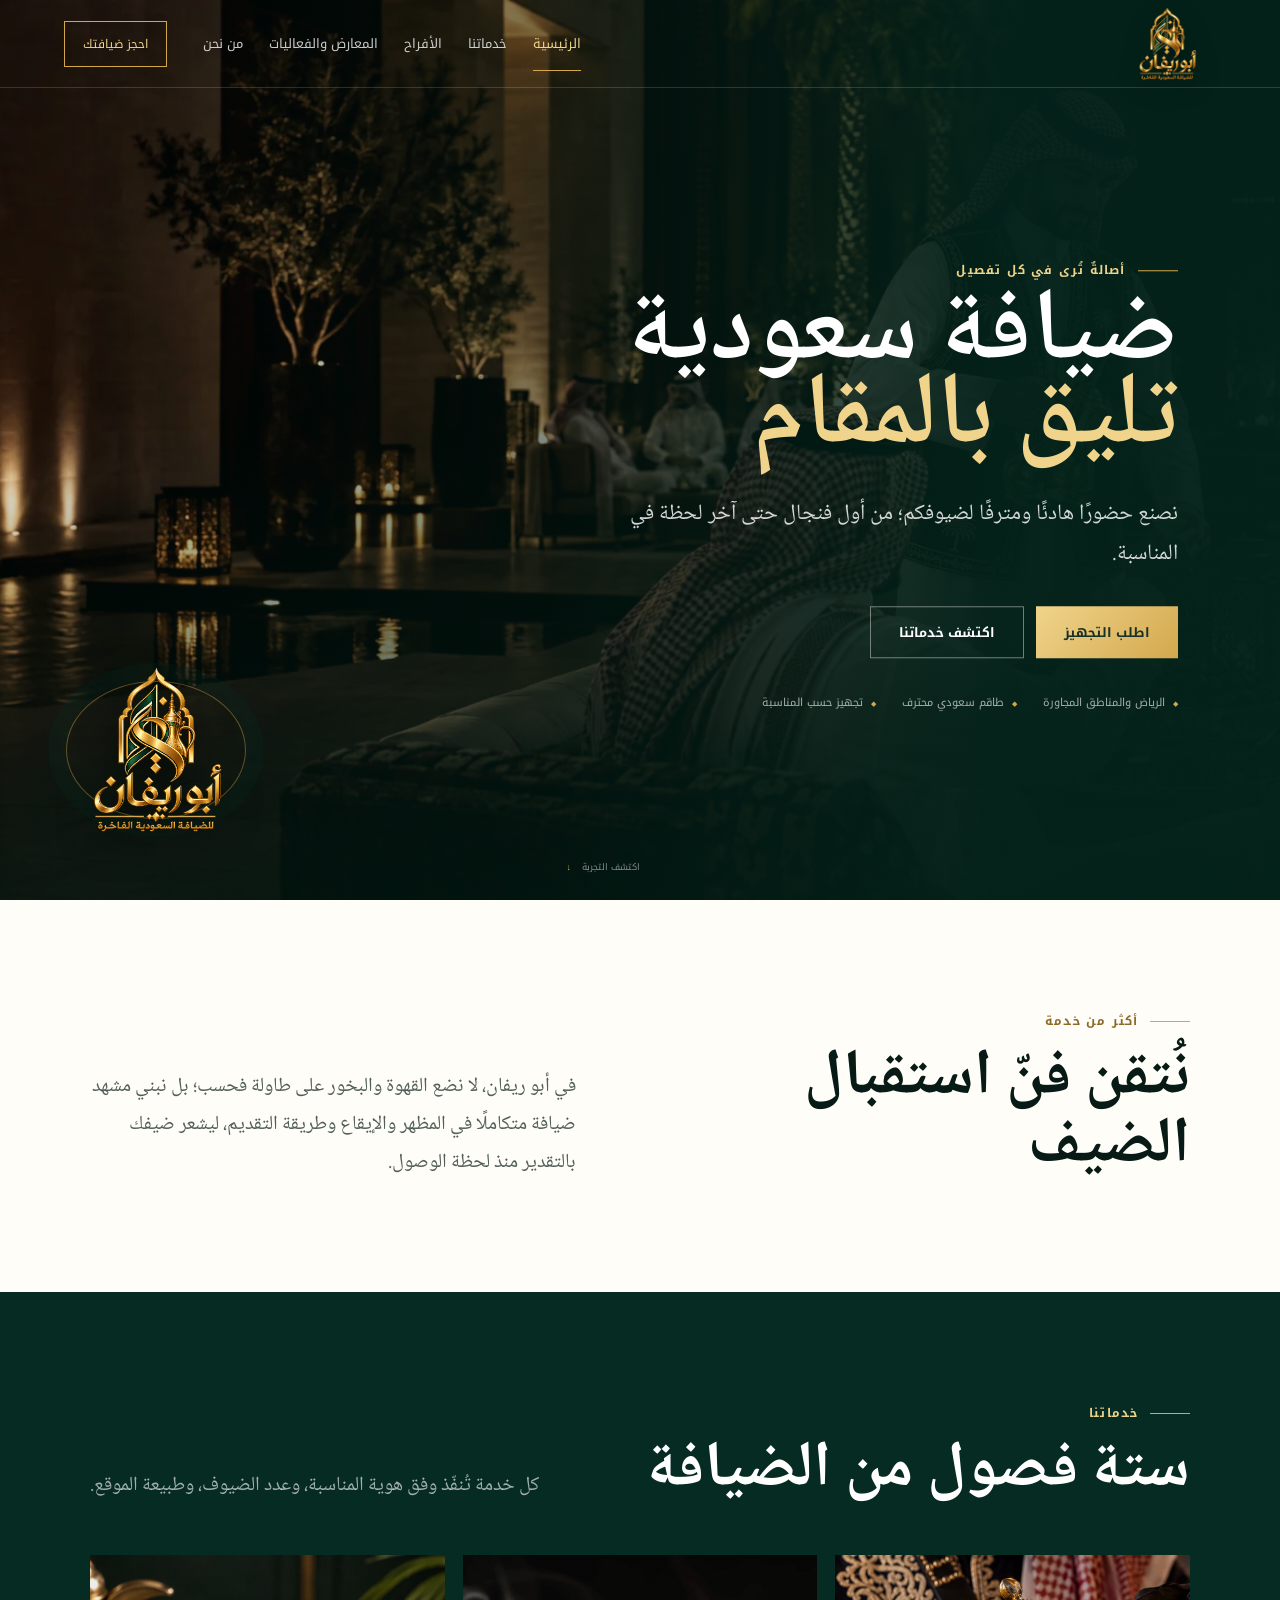
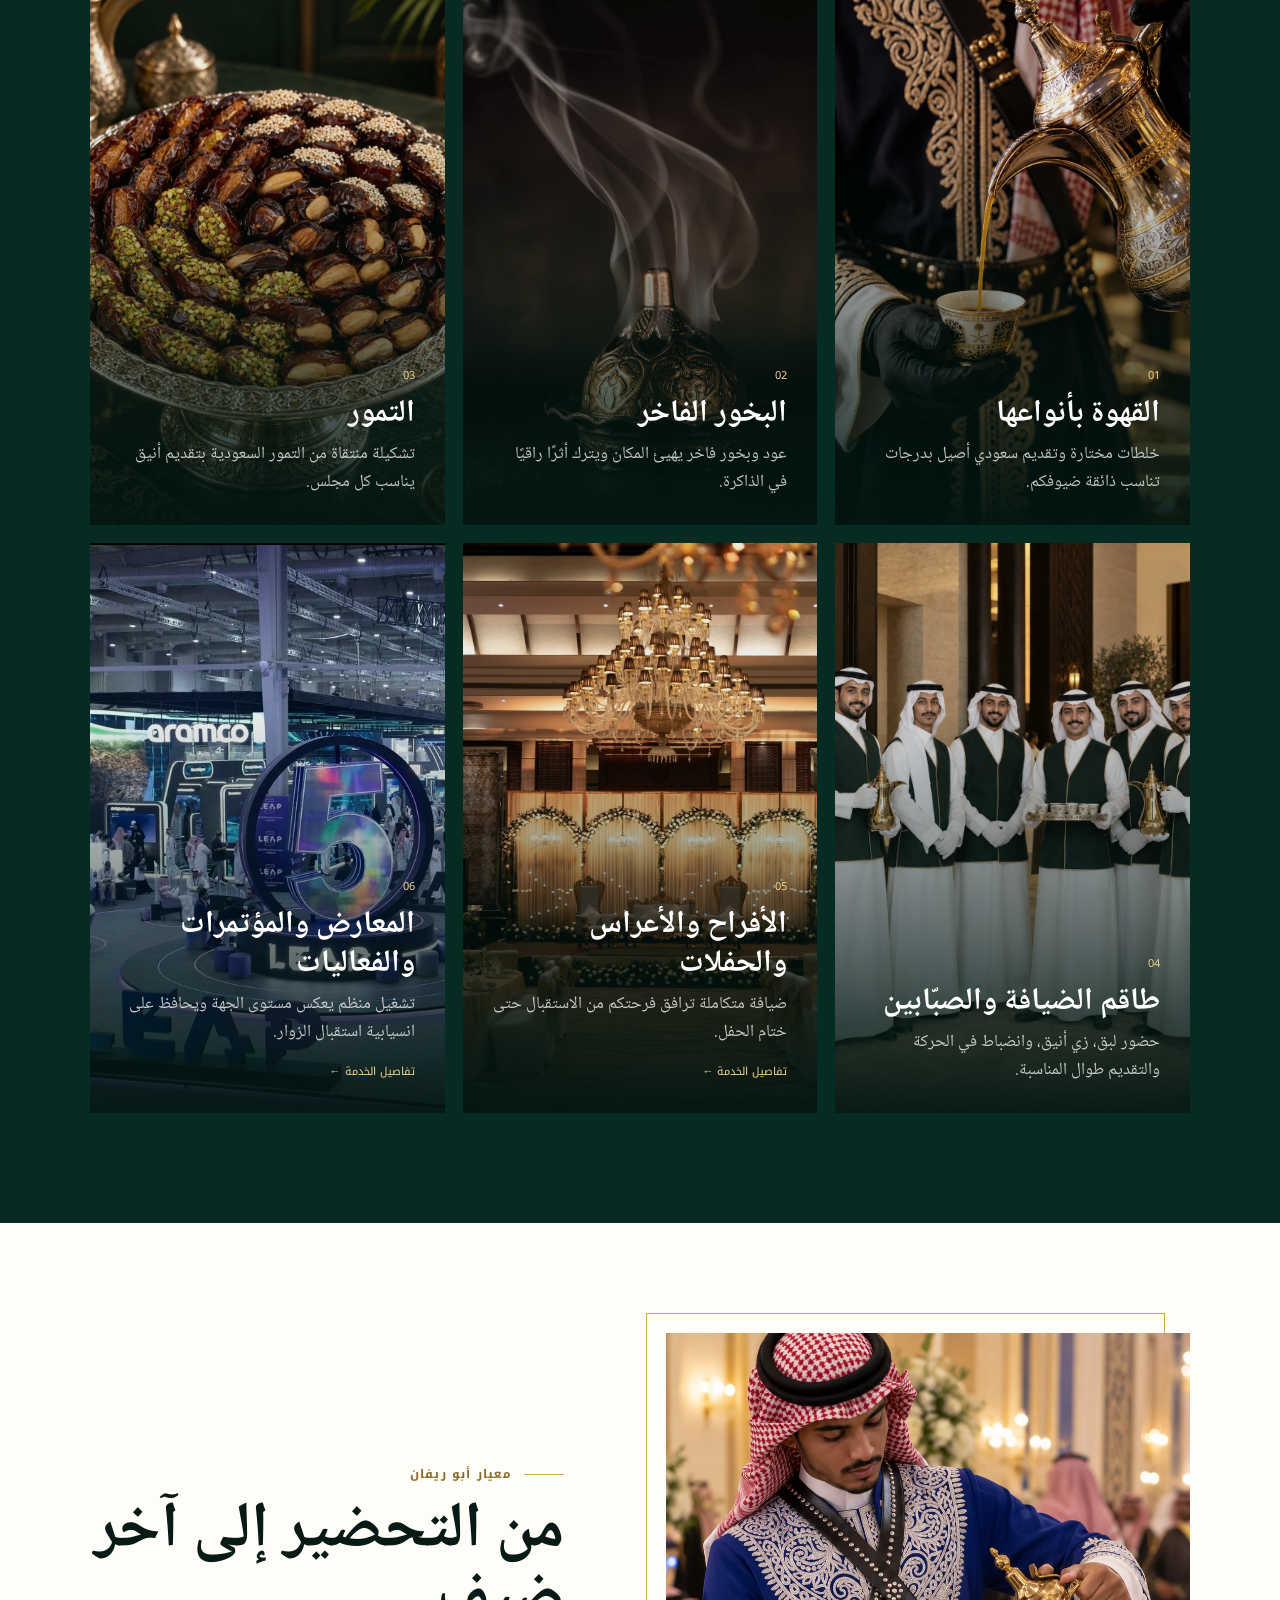
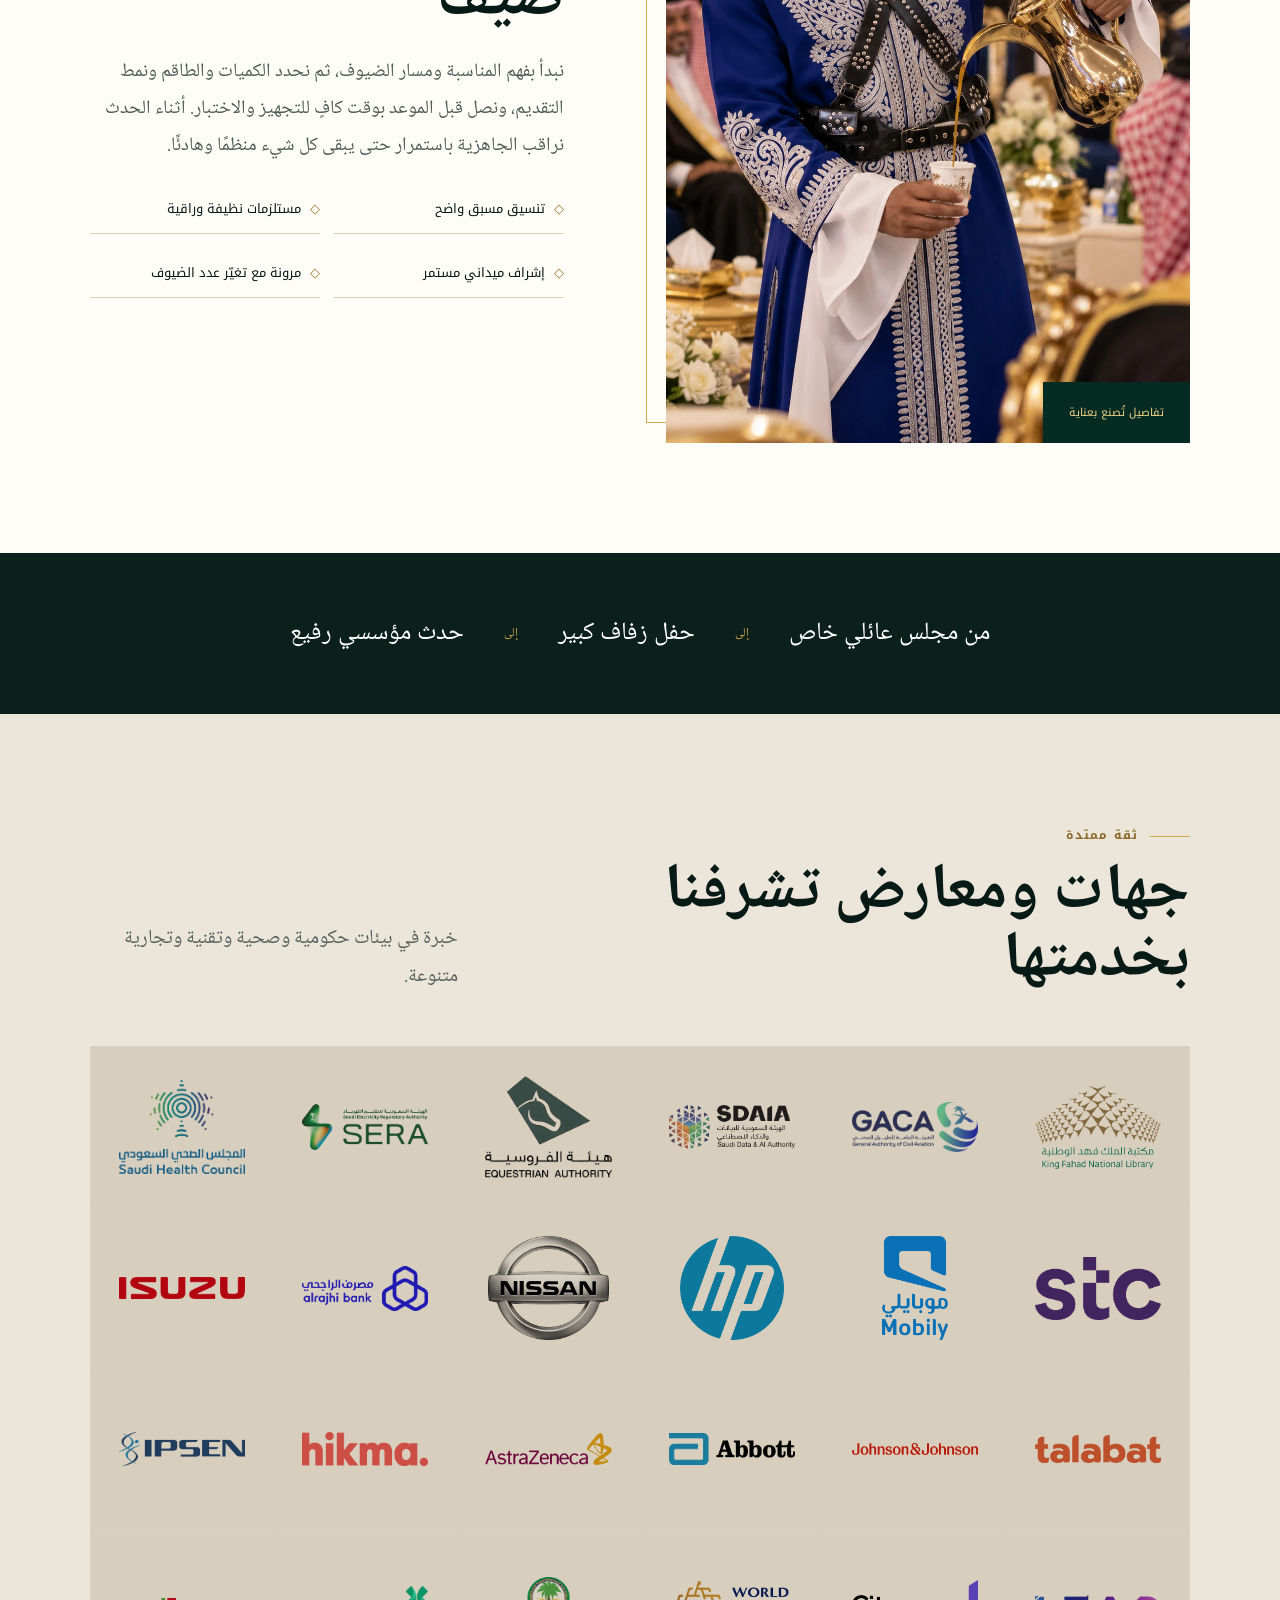
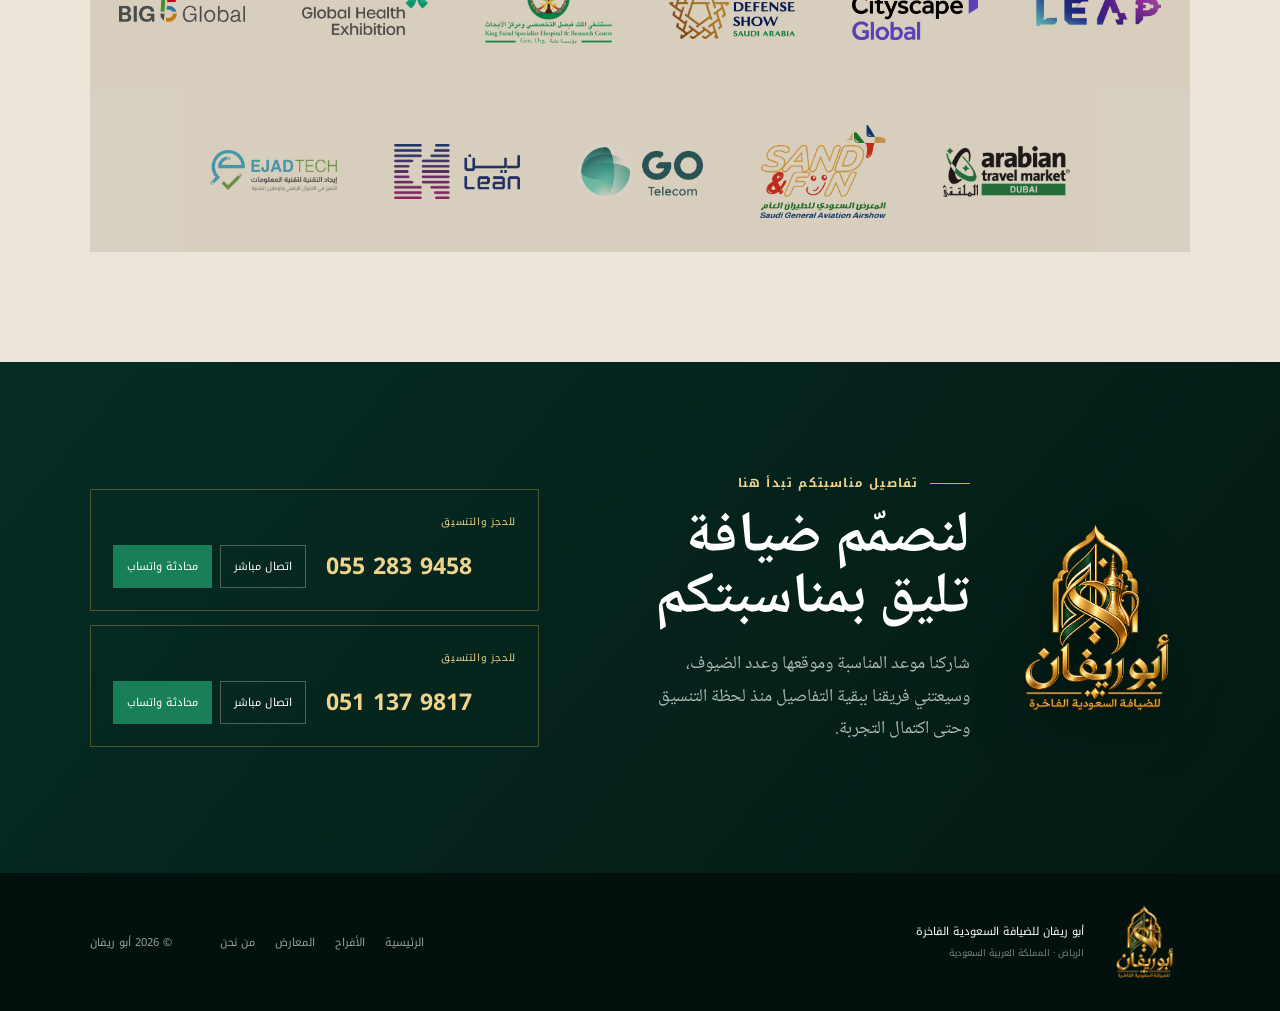
==== index.html @ e4dfa5b5 "Update index.html" ====
<!doctype html>
<html lang="ar" dir="rtl">
<head>
  <meta charset="utf-8"><meta name="viewport" content="width=device-width,initial-scale=1"><meta name="theme-color" content="#062b22">
  <meta name="description" content="أبو ريفان للضيافة يوفر قهوجي وقهوجية وصبابين قهوة في الرياض للأفراح والأعراس والمناسبات والمعارض والمؤتمرات والفعاليات، مع القهوة السعودية والتمور والبخور.">
  <title>قهوجي وقهوجية وصبابين قهوة بالرياض | ضيافة أفراح ومعارض وفعاليات | أبو ريفان</title>
  <link rel="preconnect" href="https://fonts.googleapis.com"><link rel="preconnect" href="https://fonts.gstatic.com" crossorigin>
  <link href="https://fonts.googleapis.com/css2?family=Noto+Kufi+Arabic:wght@400;500;600;700;800&family=Noto+Naskh+Arabic:wght@500;600;700&display=swap" rel="stylesheet"><link rel="stylesheet" href="style.css">
</head>
<body>
  <header class="site-header">
    <a class="brand" href="index.html" aria-label="أبو ريفان - الرئيسية"><img src="assets/abu-rivan-logo-transparent.png" alt="شعار أبو ريفان"><span>أبو ريفان<small>للضيافة السعودية الفاخرة</small></span></a>
    <nav aria-label="التنقل الرئيسي"><a class="active" href="index.html">الرئيسية</a><a href="#services">خدماتنا</a><a href="weddings.html">الأفراح</a><a href="events.html">المعارض والفعاليات</a><a href="about.html">من نحن</a></nav>
    <a class="header-cta" href="#contact">احجز ضيافتك</a><button class="menu-btn" aria-label="فتح القائمة" onclick="document.body.classList.toggle('menu-open')">☰</button>
  </header>
  <main>
    <section class="hero" aria-label="ضيافة سعودية تليق بالمقام">
      <img class="hero-photo" src="assets/photos/hero-hospitality.webp" alt="ضيافة سعودية فاخرة بالقهوة والتمور"><div class="hero-shade"></div>
      <div class="hero-content"><p class="eyebrow">أصالةٌ تُرى في كل تفصيل</p><h1>ضيافة سعودية<br><em>تليق بالمقام</em></h1><p class="hero-copy">نصنع حضورًا هادئًا ومترفًا لضيوفكم؛ من أول فنجال حتى آخر لحظة في المناسبة.</p><div class="hero-actions"><a class="btn btn-gold" href="#contact">اطلب التجهيز</a><a class="btn btn-ghost" href="#services">اكتشف خدماتنا</a></div><div class="hero-notes"><span>الرياض والمناطق المجاورة</span><span>طاقم سعودي محترف</span><span>تجهيز حسب المناسبة</span></div></div>
      <div class="hero-seal"><img src="assets/abu-rivan-logo-transparent.png" alt="شعار أبو ريفان"></div><a class="scroll-hint" href="#services" aria-label="انتقل إلى الخدمات">اكتشف التجربة <b>↓</b></a>
    </section>
    <section class="intro section-pad"><div><p class="eyebrow dark">أكثر من خدمة</p><h2>نُتقن فنّ استقبال الضيف</h2></div><p>في أبو ريفان، لا نضع القهوة والبخور على طاولة فحسب؛ بل نبني مشهد ضيافة متكاملًا في المظهر والإيقاع وطريقة التقديم، ليشعر ضيفك بالتقدير منذ لحظة الوصول.</p></section>
    <section id="services" class="services section-pad">
      <div class="section-head"><div><p class="eyebrow">خدماتنا</p><h2>ستة فصول من الضيافة</h2></div><p>كل خدمة تُنفّذ وفق هوية المناسبة، وعدد الضيوف، وطبيعة الموقع.</p></div>
      <div class="service-grid">
        <article class="service-card"><img src="assets/photos/service-coffee-numbered-1.webp" alt="صب القهوة العربية في فنجال فاخر"><div class="service-overlay"><span>01</span><h3>القهوة بأنواعها</h3><p>خلطات مختارة وتقديم سعودي أصيل بدرجات تناسب ذائقة ضيوفكم.</p></div></article>
        <article class="service-card"><img src="assets/photos/incense.webp" alt="مبخرة عربية مع دخان البخور"><div class="service-overlay"><span>02</span><h3>البخور الفاخر</h3><p>عود وبخور فاخر يهيئ المكان ويترك أثرًا راقيًا في الذاكرة.</p></div></article>
        <article class="service-card"><img src="assets/photos/dates-luxury-generated.webp" alt="تشكيلة تمور فاخرة في صينية ضيافة كبيرة"><div class="service-overlay"><span>03</span><h3>التمور</h3><p>تشكيلة منتقاة من التمور السعودية بتقديم أنيق يناسب كل مجلس.</p></div></article>
        <article class="service-card"><img src="assets/photos/hospitality-team.webp" alt="مجموعة من الصبّابين بزي سعودي ويونيفورم ضيافة فاخر"><div class="service-overlay"><span>04</span><h3>طاقم الضيافة والصبّابين</h3><p>حضور لبق، زي أنيق، وانضباط في الحركة والتقديم طوال المناسبة.</p></div></article>
        <article class="service-card"><img src="assets/photos/wedding.webp" alt="قاعة أفراح فاخرة"><div class="service-overlay"><span>05</span><h3>الأفراح والأعراس والحفلات</h3><p>ضيافة متكاملة ترافق فرحتكم من الاستقبال حتى ختام الحفل.</p><a href="weddings.html">تفاصيل الخدمة ←</a></div></article>
        <article class="service-card"><img src="assets/photos/service-events-numbered-4.webp" alt="معرض ومؤتمر احترافي واسع"><div class="service-overlay"><span>06</span><h3>المعارض والمؤتمرات والفعاليات</h3><p>تشغيل منظم يعكس مستوى الجهة ويحافظ على انسيابية استقبال الزوار.</p><a href="events.html">تفاصيل الخدمة ←</a></div></article>
      </div>
    </section>
    <section class="promise section-pad"><div class="promise-photo"><img src="assets/photos/promise-service.webp" alt="تقديم القهوة السعودية للضيوف بعناية"><span>تفاصيل تُصنع بعناية</span></div><div class="promise-copy"><p class="eyebrow dark">معيار أبو ريفان</p><h2>من التحضير إلى آخر ضيف</h2><p>نبدأ بفهم المناسبة ومسار الضيوف، ثم نحدد الكميات والطاقم ونمط التقديم، ونصل قبل الموعد بوقت كافٍ للتجهيز والاختبار. أثناء الحدث نراقب الجاهزية باستمرار حتى يبقى كل شيء منظمًا وهادئًا.</p><ul><li>تنسيق مسبق واضح</li><li>مستلزمات نظيفة وراقية</li><li>إشراف ميداني مستمر</li><li>مرونة مع تغيّر عدد الضيوف</li></ul></div></section>
    <section class="occasions-strip"><p>من مجلس عائلي خاص</p><span>إلى</span><p>حفل زفاف كبير</p><span>إلى</span><p>حدث مؤسسي رفيع</p></section>
    <section id="partners" class="partners section-pad">
      <div class="section-head light"><div><p class="eyebrow dark">ثقة ممتدة</p><h2>جهات ومعارض تشرفنا بخدمتها</h2></div><p>خبرة في بيئات حكومية وصحية وتقنية وتجارية متنوعة.</p></div>
      <div class="logo-cloud"><img src="assets/logos/king-fahad-national-library.png" alt="مكتبة الملك فهد الوطنية"><img src="assets/logos/gaca.png" alt="الهيئة العامة للطيران المدني"><img src="assets/logos/sdaia.png" alt="سدايا"><img src="assets/logos/equestrian-authority.png" alt="هيئة الفروسية"><img src="assets/logos/sera.png" alt="الهيئة السعودية لتنظيم الكهرباء"><img src="assets/logos/saudi-health-council.png" alt="المجلس الصحي السعودي"><img src="assets/logos/stc.png" alt="stc"><img src="assets/logos/mobily.png" alt="موبايلي"><img src="assets/logos/hp.png" alt="HP"><img src="assets/logos/nissan.png" alt="نيسان"><img src="assets/logos/alrajhi-bank.png" alt="مصرف الراجحي"><img src="assets/logos/isuzu.png" alt="إيسوزو"><img src="assets/logos/talabat.png" alt="طلبات"><img src="assets/logos/johnson-johnson.png" alt="جونسون آند جونسون"><img src="assets/logos/abbott.png" alt="أبوت"><img src="assets/logos/astrazeneca.png" alt="أسترازينيكا"><img src="assets/logos/hikma.png" alt="الحكمة"><img src="assets/logos/ipsen.png" alt="إيبسن"><img src="assets/logos/leap.png" alt="ليب"><img src="assets/logos/cityscape-global.png" alt="سيتي سكيب جلوبال"><img src="assets/logos/world-defense-show.png" alt="معرض الدفاع العالمي"><img src="assets/logos/king-faisal-specialist-hospital.png" alt="مستشفى الملك فيصل التخصصي ومركز الأبحاث"><img src="assets/logos/global-health-exhibition.png" alt="ملتقى الصحة العالمي"><img src="assets/logos/big-5-global.png" alt="بيغ فايف جلوبال"><img src="assets/logos/arabian-travel-market.png" alt="سوق السفر العربي"><img src="assets/logos/saudi-airshow.png" alt="المعرض السعودي للطيران"><img src="assets/logos/go-telecom.png" alt="جو للاتصالات"><img src="assets/logos/lean.png" alt="لين"><img src="assets/logos/ejad-tech.png" alt="إيجاد التقنية"></div>
    </section>
    <section id="contact" class="contact section-pad"><div class="contact-brand"><img src="assets/abu-rivan-logo-transparent.png" alt="شعار أبو ريفان"><div><p class="eyebrow">تفاصيل مناسبتكم تبدأ هنا</p><h2>لنصمّم ضيافة تليق بمناسبتكم</h2><p>شاركنا موعد المناسبة وموقعها وعدد الضيوف، وسيعتني فريقنا ببقية التفاصيل منذ لحظة التنسيق وحتى اكتمال التجربة.</p></div></div><div class="contact-lines"><article><span>للحجز والتنسيق</span><strong dir="ltr">055 283 9458</strong><div><a href="tel:+966552839458">اتصال مباشر</a><a class="wa" href="https://wa.me/966552839458?text=%D8%A7%D9%84%D8%B3%D9%84%D8%A7%D9%85%20%D8%B9%D9%84%D9%8A%D9%83%D9%85%D8%8C%20%D8%A3%D8%B1%D8%BA%D8%A8%20%D9%81%D9%8A%20%D8%AD%D8%AC%D8%B2%20%D8%AE%D8%AF%D9%85%D8%A7%D8%AA%20%D8%A3%D8%A8%D9%88%20%D8%B1%D9%8A%D9%81%D8%A7%D9%86">محادثة واتساب</a></div></article><article><span>للحجز والتنسيق</span><strong dir="ltr">051 137 9817</strong><div><a href="tel:+966511379817">اتصال مباشر</a><a class="wa" href="https://wa.me/966511379817?text=%D8%A7%D9%84%D8%B3%D9%84%D8%A7%D9%85%20%D8%B9%D9%84%D9%8A%D9%83%D9%85%D8%8C%20%D8%A3%D8%B1%D8%BA%D8%A8%20%D9%81%D9%8A%20%D8%AD%D8%AC%D8%B2%20%D8%AE%D8%AF%D9%85%D8%A7%D8%AA%20%D8%A3%D8%A8%D9%88%20%D8%B1%D9%8A%D9%81%D8%A7%D9%86">محادثة واتساب</a></div></article></div></section>
  </main>
  <footer><div class="footer-brand"><img src="assets/abu-rivan-logo-transparent.png" alt=""><p>أبو ريفان للضيافة السعودية الفاخرة<br><small>الرياض · المملكة العربية السعودية</small></p></div><div><a href="index.html">الرئيسية</a><a href="weddings.html">الأفراح</a><a href="events.html">المعارض</a><a href="about.html">من نحن</a></div><p>© 2026 أبو ريفان</p></footer>
  <div class="mobile-contact"><a href="tel:+966552839458"><b>اتصال</b><span dir="ltr">055 283 9458</span></a><a href="https://wa.me/966552839458"><b>واتساب</b><span dir="ltr">055 283 9458</span></a><a href="tel:+966511379817"><b>اتصال</b><span dir="ltr">051 137 9817</span></a><a href="https://wa.me/966511379817"><b>واتساب</b><span dir="ltr">051 137 9817</span></a></div>
</body></html>
---- style.css ----
:root{--emerald:#052b22;--emerald2:#0a3d31;--ink:#071a15;--gold:#d3a84d;--gold2:#f0d48b;--ivory:#f6f1e8;--paper:#fffdf8;--muted:#6d746f;--kufi:"Noto Kufi Arabic",sans-serif;--naskh:"Noto Naskh Arabic",serif}*{box-sizing:border-box}html{scroll-behavior:smooth}body{margin:0;background:var(--ivory);color:var(--ink);font-family:var(--kufi);font-size:16px;overflow-x:hidden}a{color:inherit;text-decoration:none}img{display:block;max-width:100%}.site-header{height:88px;position:absolute;z-index:20;top:0;right:0;left:0;display:flex;align-items:center;padding:0 clamp(24px,5vw,80px);border-bottom:1px solid rgba(255,255,255,.15);color:#fff}.brand{display:flex;align-items:center;gap:12px;margin-left:auto}.brand img{width:64px;height:64px;object-fit:contain;filter:drop-shadow(0 7px 12px rgba(0,0,0,.35))}.brand span{font-size:17px;font-weight:800;line-height:1.35}.brand small{display:block;color:var(--gold2);font-size:9px;font-weight:500}.site-header nav{display:flex;gap:26px;font-size:13px}.site-header nav a{opacity:.78;position:relative}.site-header nav a:hover,.site-header nav a.active{opacity:1;color:var(--gold2)}.site-header nav a.active:after{content:"";position:absolute;right:0;left:0;bottom:-15px;height:1px;background:var(--gold)}.header-cta{border:1px solid var(--gold);color:var(--gold2);padding:11px 18px;margin-right:36px;font-size:12px}.menu-btn{display:none;background:none;border:0;color:#fff;font-size:26px}.hero{height:min(920px,100vh);min-height:720px;background:var(--emerald);color:#fff;position:relative;overflow:hidden}.hero-photo{position:absolute;inset:0;width:100%;height:100%;object-fit:cover;object-position:41% 24%;filter:saturate(.86) contrast(1.08)}.hero-shade{position:absolute;inset:0;background:linear-gradient(90deg,rgba(1,16,12,.08),rgba(2,24,18,.5) 42%,rgba(3,34,26,.97) 78%),linear-gradient(0deg,rgba(2,25,19,.68),transparent 52%)}.hero-content{position:absolute;z-index:2;top:50%;right:clamp(28px,8vw,135px);width:min(690px,55vw);transform:translateY(-42%)}.eyebrow{margin:0 0 14px;color:var(--gold2);font-size:12px;font-weight:700;letter-spacing:.1em}.eyebrow:before{content:"";display:inline-block;width:40px;height:1px;background:var(--gold);vertical-align:middle;margin-left:12px}.eyebrow.dark{color:#8b6a29}.hero h1,.inner-hero h1{font-family:var(--naskh);font-size:clamp(64px,8vw,124px);line-height:.82;margin:0;font-weight:600}.hero h1 em,.inner-hero h1 em{font-style:normal;color:var(--gold2)}.hero-copy{font-family:var(--naskh);font-size:22px;line-height:1.8;max-width:590px;color:rgba(255,255,255,.82);margin:32px 0}.hero-actions{display:flex;gap:12px}.btn{display:inline-flex;align-items:center;justify-content:center;min-height:52px;padding:0 28px;font-size:13px;font-weight:700}.btn-gold{background:linear-gradient(135deg,var(--gold2),var(--gold));color:#183127}.btn-ghost{border:1px solid rgba(255,255,255,.42);color:#fff}.hero-notes{display:flex;gap:26px;margin-top:34px;color:rgba(255,255,255,.64);font-size:11px}.hero-notes span:before{content:"◆";color:var(--gold);margin-left:8px;font-size:7px}.hero-seal{position:absolute;z-index:3;left:clamp(20px,4vw,70px);bottom:66px;width:210px;text-align:center}.hero-seal:before{content:"";position:absolute;inset:15px;border:1px solid rgba(211,168,77,.42);border-radius:50%;box-shadow:0 0 0 18px rgba(5,43,34,.25);z-index:-1}.hero-seal img{height:168px;width:100%;object-fit:contain;filter:drop-shadow(0 12px 18px rgba(0,0,0,.55))}.hero-seal span{font-size:9px;color:var(--gold2)}.scroll-hint{position:absolute;z-index:2;bottom:24px;right:50%;font-size:9px;color:rgba(255,255,255,.52)}.scroll-hint b{color:var(--gold);margin-right:8px}.section-pad{padding:110px clamp(24px,7vw,118px)}.intro{display:grid;grid-template-columns:1fr 1fr;gap:10vw;align-items:end;background:var(--paper)}.intro h2,.section-head h2,.promise h2,.contact h2,.editorial h2{font-family:var(--naskh);font-size:clamp(42px,5vw,72px);line-height:1.06;margin:0}.intro>p,.section-head>p{font-family:var(--naskh);font-size:20px;line-height:1.9;color:#53605a;margin:0}.services{background:var(--emerald);color:#fff}.section-head{display:flex;justify-content:space-between;align-items:end;gap:50px;margin-bottom:50px}.section-head h2{font-size:clamp(42px,5vw,68px)}.section-head>p{max-width:480px;color:rgba(255,255,255,.62)}.service-grid{display:grid;grid-template-columns:repeat(3,1fr);gap:18px}.service-card{position:relative;min-height:570px;overflow:hidden;background:#08241d}.service-card:after{content:"";position:absolute;inset:0;background:linear-gradient(0deg,rgba(2,22,17,.97),rgba(2,22,17,.08) 70%)}.service-card img{position:absolute;inset:0;width:100%;height:100%;object-fit:cover;filter:saturate(.86) contrast(1.06);transition:transform .7s ease}.service-card:hover img{transform:scale(1.035)}.service-overlay{position:absolute;z-index:2;right:30px;left:30px;bottom:28px}.service-overlay>span{color:var(--gold2);font-size:11px}.service-overlay h3{font-family:var(--naskh);font-size:31px;line-height:1.25;margin:7px 0}.service-overlay p{font-family:var(--naskh);font-size:17px;line-height:1.65;color:rgba(255,255,255,.75);margin:0}.service-overlay a{display:inline-block;margin-top:14px;color:var(--gold2);font-size:11px}.promise{display:grid;grid-template-columns:1.05fr .95fr;gap:8vw;align-items:center;background:var(--paper)}.promise-photo{height:710px;position:relative}.promise-photo:before{content:"";position:absolute;inset:-20px 25px 20px -20px;border:1px solid var(--gold)}.promise-photo img{width:100%;height:100%;object-fit:cover;position:relative}.promise-photo span{position:absolute;bottom:0;right:0;background:var(--emerald);color:var(--gold2);padding:20px 26px;font-size:11px}.promise-copy>p:not(.eyebrow){font-family:var(--naskh);font-size:19px;line-height:1.95;color:#4f5d57}.promise-copy ul{list-style:none;padding:0;display:grid;grid-template-columns:1fr 1fr;gap:14px}.promise-copy li{border-bottom:1px solid #d9d0c1;padding:12px 0;font-size:13px}.promise-copy li:before{content:"◇";color:#9e772e;margin-left:9px}.occasions-strip{display:flex;justify-content:center;gap:40px;align-items:center;background:#0c201b;color:#fff;padding:34px;font-family:var(--naskh);font-size:25px}.occasions-strip span{color:var(--gold);font-size:12px}.partners{background:#ebe5da}.section-head.light>p{color:#59625d}.logo-cloud{display:grid;grid-template-columns:repeat(6,1fr);gap:1px;background:#d8d0c2;border:1px solid #d8d0c2}.logo-cloud img{width:100%;height:160px;object-fit:contain;padding:28px;background:rgba(255,253,248,.88);mix-blend-mode:multiply;filter:saturate(.9)}.contact{background:linear-gradient(130deg,#062d24,#031913);color:#fff;display:grid;grid-template-columns:1.1fr .9fr;gap:8vw;align-items:center}.contact-brand{display:flex;gap:30px;align-items:center}.contact-brand img{width:190px;max-height:220px;object-fit:contain;filter:drop-shadow(0 18px 25px rgba(0,0,0,.5))}.contact h2{font-size:clamp(38px,4.5vw,64px)}.contact-brand p:last-child{font-family:var(--naskh);font-size:18px;color:rgba(255,255,255,.68);line-height:1.8}.contact-lines{display:grid;gap:14px}.contact-lines article{border:1px solid rgba(211,168,77,.35);padding:22px;display:flex;align-items:center;justify-content:space-between}.contact-lines strong{font-size:23px;color:var(--gold2)}.contact-lines article div{display:flex;gap:8px}.contact-lines a{font-size:11px;border:1px solid rgba(255,255,255,.28);padding:10px 13px}.contact-lines a.wa{background:#197f58;border-color:#197f58}footer{background:#03110e;color:rgba(255,255,255,.6);padding:32px clamp(24px,7vw,118px);display:grid;grid-template-columns:1fr auto auto;gap:48px;align-items:center;font-size:11px}.footer-brand{display:flex;gap:14px;align-items:center}.footer-brand img{width:60px;height:60px;object-fit:contain}.footer-brand p{margin:0;color:#fff}.footer-brand small{color:rgba(255,255,255,.48)}footer>div:nth-child(2){display:flex;gap:20px}.mobile-contact{display:none}
.inner-body{background:var(--paper)}.inner-hero{height:72vh;min-height:620px;position:relative;background:var(--emerald);color:#fff;display:flex;align-items:flex-end;padding:0 clamp(24px,8vw,130px) 90px;overflow:hidden}.inner-hero>img{position:absolute;inset:0;width:100%;height:100%;object-fit:cover}.inner-hero:after{content:"";position:absolute;inset:0;background:linear-gradient(90deg,rgba(3,24,18,.2),rgba(3,34,26,.92) 72%),linear-gradient(0deg,rgba(3,24,18,.76),transparent 60%)}.inner-hero-content{position:relative;z-index:2;max-width:780px}.inner-hero h1{font-size:clamp(62px,8vw,112px)}.inner-hero p:last-child{font-family:var(--naskh);font-size:22px;line-height:1.8;color:rgba(255,255,255,.8);max-width:650px}.editorial{display:grid;grid-template-columns:.85fr 1.15fr;gap:8vw;align-items:start;background:var(--paper)}.editorial-copy p{font-family:var(--naskh);font-size:19px;line-height:2;color:#52605a}.editorial-photo{height:680px;position:sticky;top:30px}.editorial-photo img{width:100%;height:100%;object-fit:cover}.feature-list{display:grid;margin-top:35px}.feature-list article{padding:22px 0;border-top:1px solid #ded6c9}.feature-list h3{margin:0 0 7px;font-size:16px;color:#7d5b19}.feature-list p{font-size:16px;margin:0}.steps{background:var(--emerald);color:#fff}.steps .section-head>p{color:rgba(255,255,255,.65)}.steps-grid{display:grid;grid-template-columns:repeat(4,1fr);border-top:1px solid rgba(211,168,77,.35)}.steps-grid article{padding:36px 28px;border-left:1px solid rgba(211,168,77,.25)}.steps-grid article:last-child{border-left:0}.steps-grid span{color:var(--gold);font-size:11px}.steps-grid h3{font-family:var(--naskh);font-size:28px;margin:12px 0}.steps-grid p{font-family:var(--naskh);font-size:17px;line-height:1.7;color:rgba(255,255,255,.66)}.page-gallery{display:grid;grid-template-columns:1.3fr .7fr;grid-template-rows:330px 330px;gap:14px;background:#e9e1d5}.page-gallery img{width:100%;height:100%;object-fit:cover}.page-gallery img:first-child{grid-row:1/3}.page-cta{background:#10211b;color:#fff;text-align:center}.page-cta h2{font-family:var(--naskh);font-size:clamp(43px,6vw,78px);margin:0 0 16px}.page-cta p{font-family:var(--naskh);font-size:19px;color:rgba(255,255,255,.65);margin:0 auto 28px;max-width:650px}.dual-actions{display:flex;justify-content:center;gap:12px;flex-wrap:wrap}.number-group{border:1px solid rgba(211,168,77,.35);padding:12px;display:flex;gap:8px;align-items:center}.number-group b{padding:0 10px;color:var(--gold2)}.number-group a{border-right:1px solid rgba(255,255,255,.2);padding:6px 12px;font-size:11px}.about-band{display:grid;grid-template-columns:repeat(3,1fr);background:#eae3d8}.about-band article{padding:42px;border-left:1px solid #d6ccbc}.about-band h3{font-family:var(--naskh);font-size:30px;margin:0 0 8px}.about-band p{font-family:var(--naskh);font-size:17px;line-height:1.7;color:#59625d}.about-quote{background:var(--emerald);color:#fff;text-align:center;padding:90px 20px}.about-quote blockquote{font-family:var(--naskh);font-size:clamp(36px,5vw,66px);line-height:1.35;max-width:980px;margin:0 auto;color:var(--gold2)}
@media(max-width:1100px){.site-header nav{display:none}.menu-open .site-header nav{display:flex;position:absolute;top:88px;right:0;left:0;padding:24px;flex-direction:column;background:#04261e}.header-cta{margin-right:auto}.menu-btn{display:block;margin-right:15px}.hero-content{width:66vw}.service-grid{grid-template-columns:repeat(2,1fr)}.logo-cloud{grid-template-columns:repeat(4,1fr)}.contact{grid-template-columns:1fr}.steps-grid{grid-template-columns:repeat(2,1fr)}}
@media(max-width:700px){body{padding-bottom:92px}.site-header{height:74px;padding:0 16px}.brand img{width:50px;height:50px}.brand span{font-size:14px}.brand small{font-size:7px}.header-cta{display:none}.menu-open .site-header nav{top:74px}.hero{min-height:780px;height:100svh}.hero-photo{object-position:42% center}.hero-shade{background:linear-gradient(0deg,rgba(2,26,20,.98),rgba(2,26,20,.73) 57%,rgba(2,26,20,.15))}.hero-content{right:22px;left:22px;top:auto;bottom:110px;transform:none;width:auto}.hero h1,.inner-hero h1{font-size:56px;line-height:.92}.hero-copy{font-size:18px;line-height:1.65;margin:20px 0}.hero-actions{flex-direction:column;align-items:stretch}.hero-notes{display:none}.hero-seal{width:105px;left:18px;top:92px;bottom:auto}.hero-seal img{height:90px}.hero-seal span,.scroll-hint{display:none}.section-pad{padding:74px 20px}.intro{grid-template-columns:1fr;gap:24px}.intro h2,.section-head h2,.promise h2,.contact h2,.editorial h2{font-size:42px}.intro>p,.section-head>p{font-size:18px}.section-head{display:block}.section-head>p{margin-top:18px}.service-grid{grid-template-columns:1fr}.service-card{min-height:510px}.promise{grid-template-columns:1fr}.promise-photo{height:520px}.promise-copy ul{grid-template-columns:1fr}.occasions-strip{flex-direction:column;gap:10px;font-size:22px}.logo-cloud{grid-template-columns:repeat(2,1fr)}.logo-cloud img{height:120px;padding:19px}.contact-brand{display:block}.contact-brand img{width:145px;margin:0 auto 25px}.contact-lines article{display:block}.contact-lines article div{margin-top:14px}.contact-lines a{flex:1;text-align:center}footer{grid-template-columns:1fr;text-align:center;gap:22px}.footer-brand{justify-content:center}footer>div:nth-child(2){justify-content:center;flex-wrap:wrap}.mobile-contact{display:grid;grid-template-columns:repeat(4,1fr);position:fixed;z-index:50;bottom:0;right:0;left:0;background:#031a14;border-top:1px solid rgba(211,168,77,.35);padding:7px}.mobile-contact a{font-size:9px;color:#fff;text-align:center;border-left:1px solid rgba(255,255,255,.1);padding:6px 2px}.mobile-contact b{display:block;color:var(--gold2)}.mobile-contact span{font-size:8px}.inner-hero{height:78svh;min-height:620px;padding:0 22px 70px}.inner-hero>img{object-position:center}.inner-hero p:last-child{font-size:18px}.editorial{grid-template-columns:1fr}.editorial-photo{height:520px;position:relative;top:auto}.steps-grid{grid-template-columns:1fr}.steps-grid article{border-left:0;border-bottom:1px solid rgba(211,168,77,.2)}.page-gallery{grid-template-columns:1fr;grid-template-rows:380px 260px 260px}.page-gallery img:first-child{grid-row:auto}.about-band{grid-template-columns:1fr}.about-band article{border-left:0;border-bottom:1px solid #d6ccbc}.dual-actions{display:grid}.number-group{justify-content:space-between}.eyebrow{font-size:10px}}
@media(prefers-reduced-motion:reduce){html{scroll-behavior:auto}.service-card img{transition:none}}
.logo-cloud img[src*="ejad-tech"]{background:rgba(255,253,248,.88);mix-blend-mode:multiply;filter:saturate(.9);padding:28px}
@media(max-width:700px){.logo-cloud img[src*="ejad-tech"]{padding:19px}}
.hero-photo{object-position:58% 24%}
@media(max-width:700px){.hero-photo{object-position:58% center}}
.about-hero>img{object-position:center 58%}
.about-hero .eyebrow{margin-bottom:clamp(24px,2.6vw,40px)}
.about-logo-panel{position:relative;overflow:hidden;padding:clamp(58px,8vw,112px);background:radial-gradient(circle at 50% 42%,rgba(211,168,77,.16),transparent 43%),linear-gradient(145deg,#150f0b 0%,#342115 52%,#0e0907 100%);border:1px solid rgba(211,168,77,.66);box-shadow:0 30px 70px rgba(52,34,14,.24),inset 0 0 70px rgba(0,0,0,.38)}
.about-logo-panel:before{content:"";position:absolute;inset:22px;border:1px solid rgba(226,186,99,.6);box-shadow:inset 0 0 0 7px rgba(255,249,236,.035);pointer-events:none}
.about-logo-panel:after{content:"";position:absolute;inset:46px;background:linear-gradient(145deg,rgba(255,253,248,.98),rgba(236,217,178,.96));border:1px solid rgba(181,133,48,.54);box-shadow:0 18px 45px rgba(0,0,0,.27),inset 0 0 55px rgba(188,140,54,.1);pointer-events:none}
.about-logo-panel img{position:relative;z-index:1;width:76%;height:76%;margin:12% auto;object-fit:contain;filter:drop-shadow(0 20px 24px rgba(81,49,10,.25))}
.about-gallery img:first-child{object-position:center 30%}
.about-gallery img:nth-child(2){object-position:center 48%}
.about-gallery img:nth-child(3){object-position:center 58%}
@media(max-width:700px){.about-hero>img{object-position:42% center}.about-hero .eyebrow{margin-bottom:20px}.about-logo-panel{padding:46px 28px}.about-logo-panel:before{inset:12px}.about-logo-panel:after{inset:25px}.about-logo-panel img{width:82%;height:82%;margin:9% auto}.about-gallery img:first-child{object-position:center 24%}}
.logo-cloud{display:flex;flex-wrap:wrap;justify-content:center;gap:1px}
.logo-cloud img{width:auto;flex:0 0 calc((100% - 5px)/6);max-width:calc((100% - 5px)/6);object-position:center}
@media(max-width:1100px){.logo-cloud img{flex-basis:calc((100% - 3px)/4);max-width:calc((100% - 3px)/4)}}
@media(max-width:700px){.logo-cloud img{flex-basis:calc((100% - 1px)/2);max-width:calc((100% - 1px)/2)}}
.brand img{width:98px;height:74px}.brand span{display:none}.footer-brand img{width:92px;height:74px}
@media(max-width:700px){.brand img{width:82px;height:62px}}
.contact-lines article{display:grid;grid-template-columns:1fr auto;gap:14px 20px}.contact-lines article>span{grid-column:1/-1;color:var(--gold2);font-size:10px;letter-spacing:.06em}.contact-lines article>div{justify-self:end}
@media(max-width:700px){.contact-lines article{display:grid;grid-template-columns:1fr}.contact-lines article>span{grid-column:auto}.contact-lines article>div{justify-self:stretch;margin-top:0}}
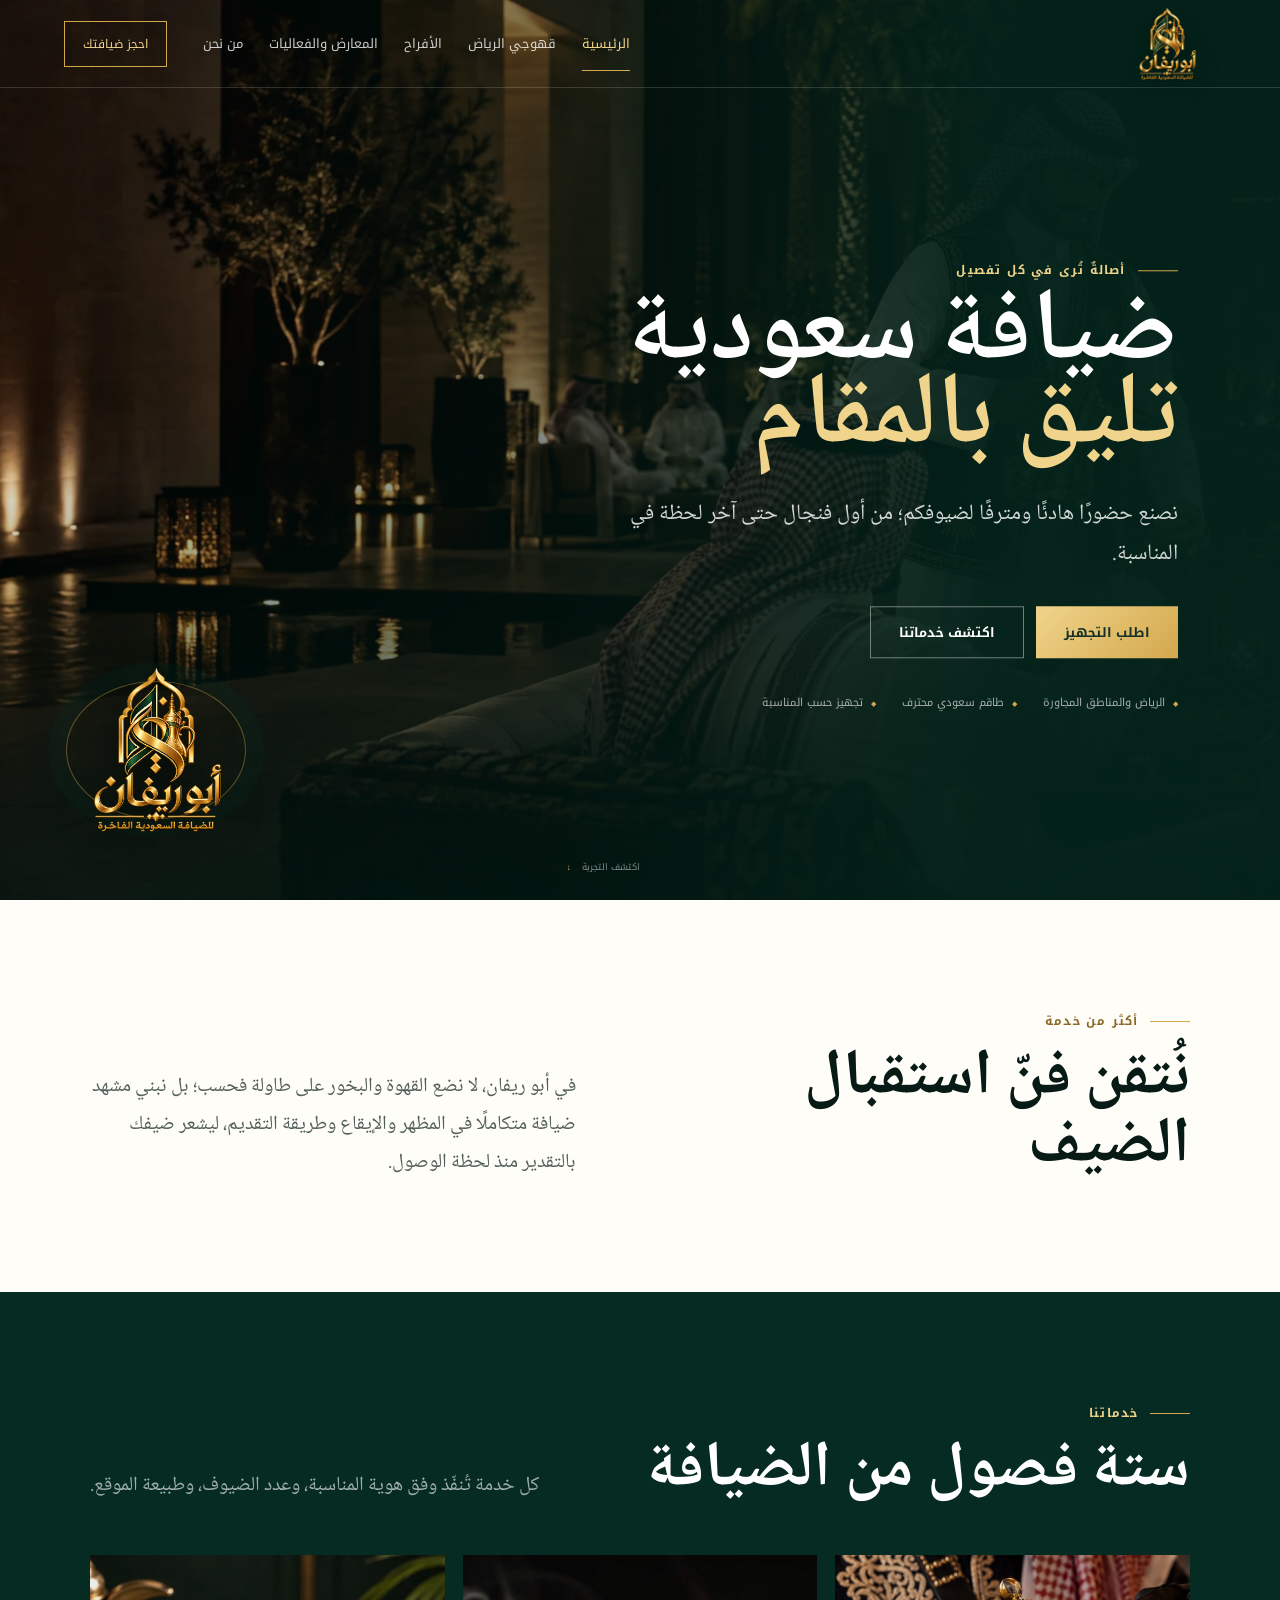
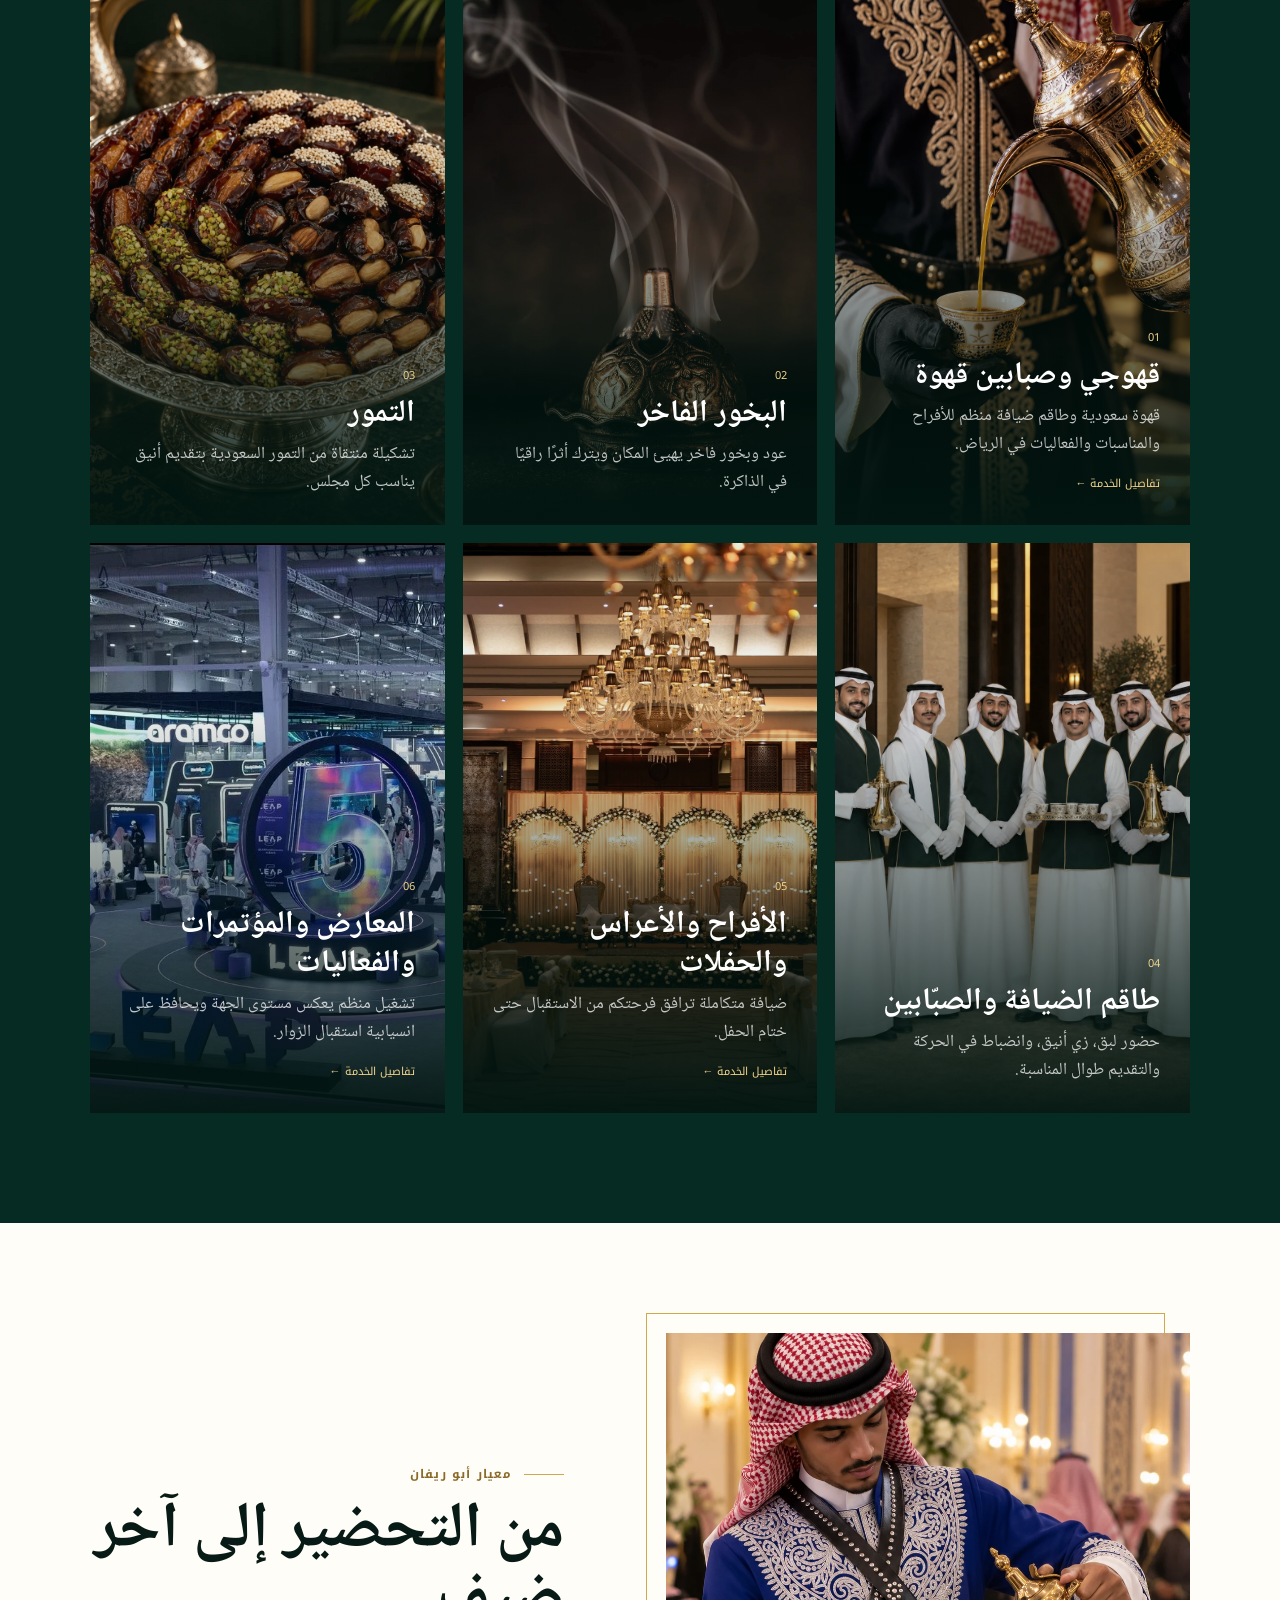
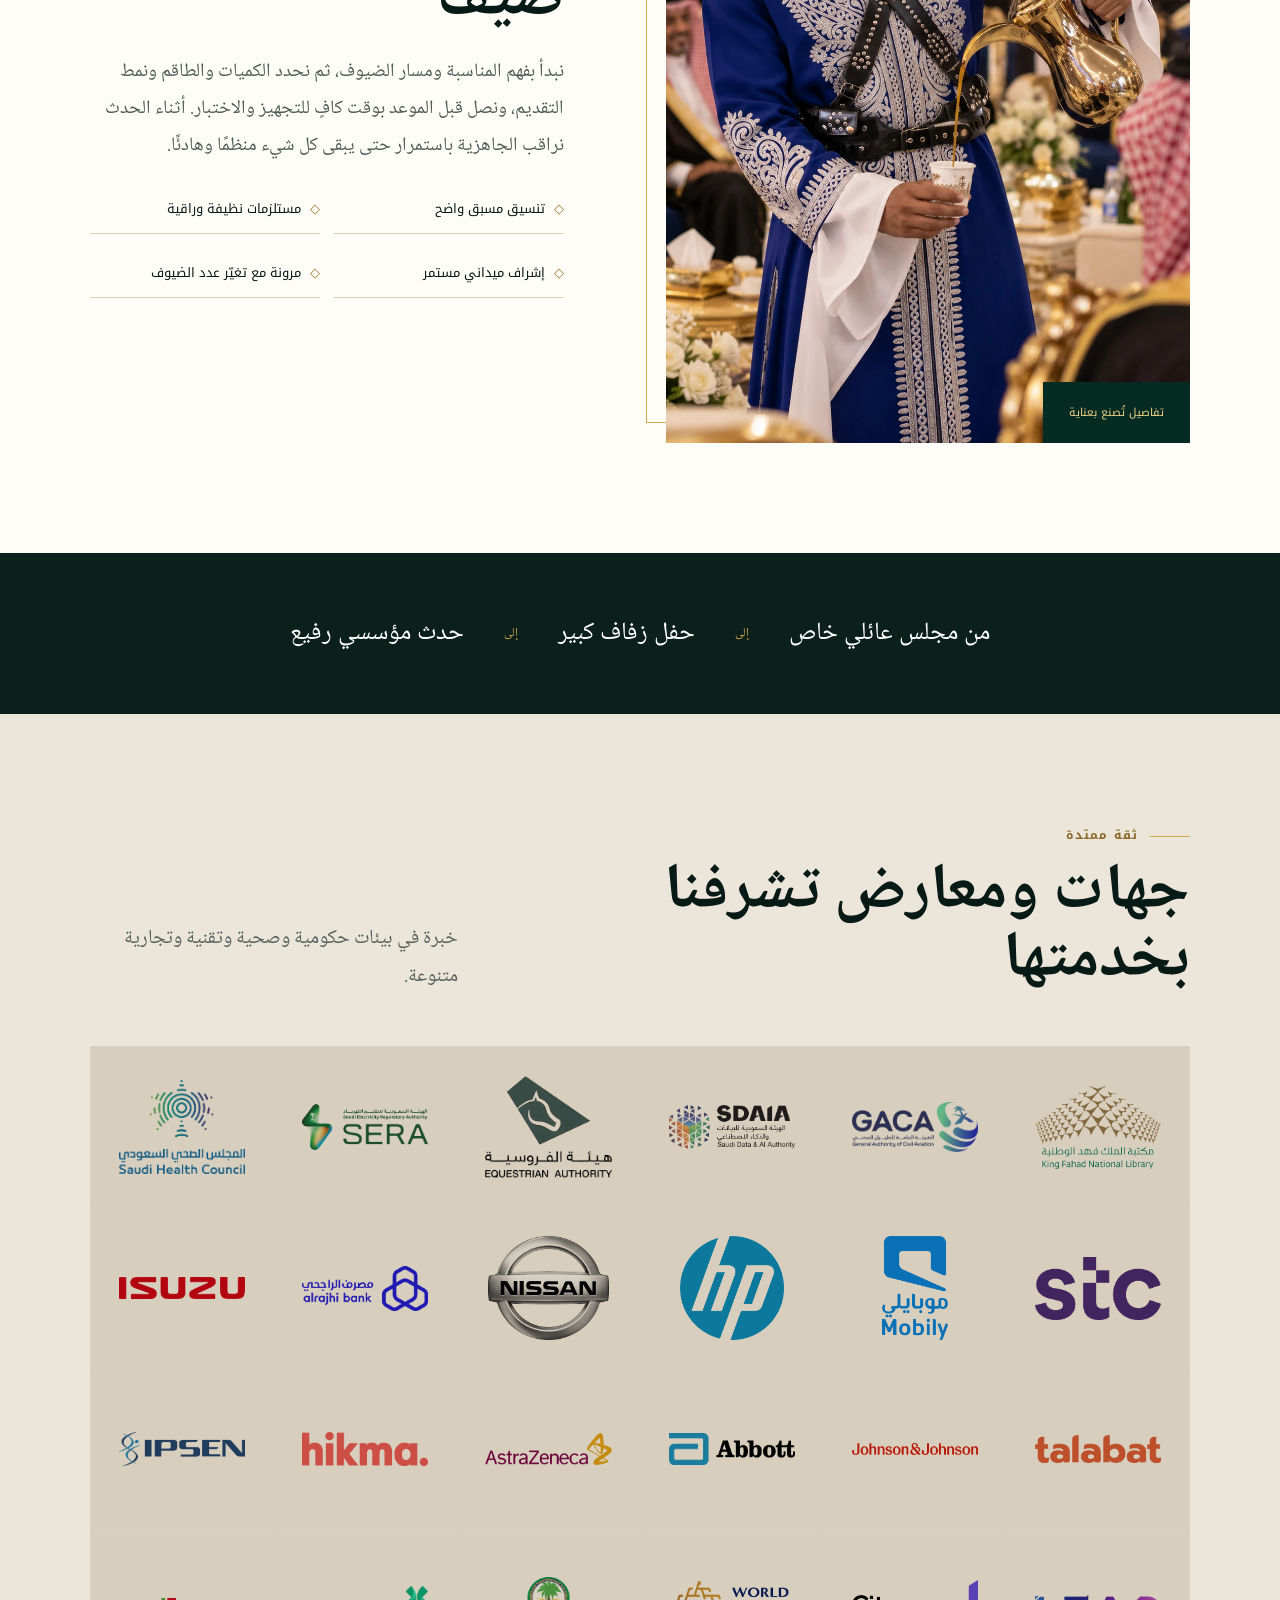
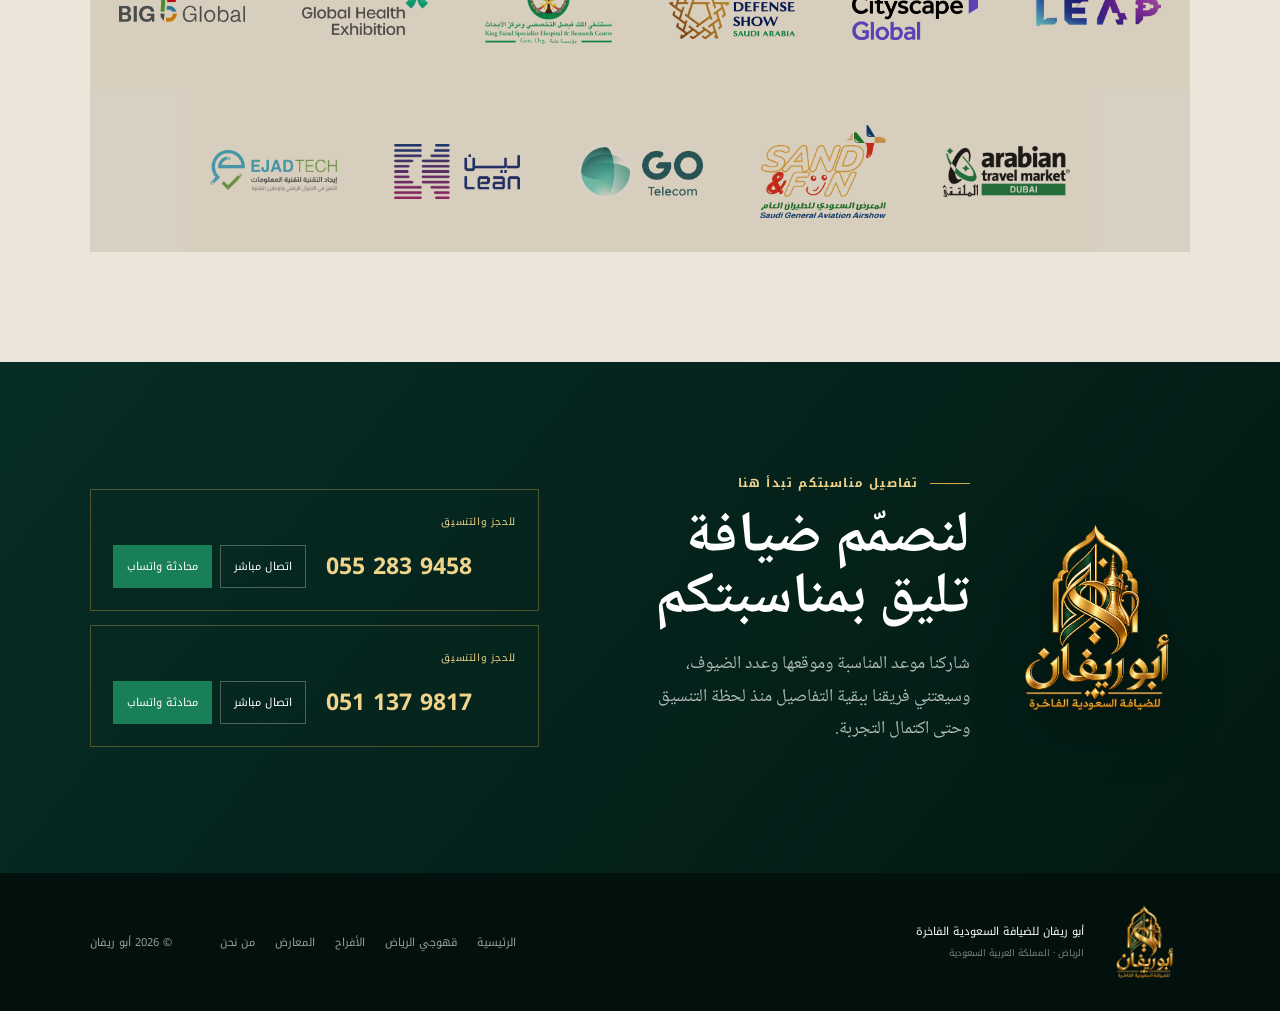
==== commit 1b167d1f: "Add Riyadh coffee service landing page" ====
--- a/index.html
+++ b/index.html
@@ -1,16 +1,70 @@
 <!doctype html>
 <html lang="ar" dir="rtl">
 <head>
+  <!-- Google tag (gtag.js) -->
+  <script async src="https://www.googletagmanager.com/gtag/js?id=AW-18488200665"></script>
+  <script>
+    window.dataLayer = window.dataLayer || [];
+    function gtag(){dataLayer.push(arguments);}
+    gtag('js', new Date());
+    gtag('config', 'AW-18488200665');
+  </script>
+
   <meta charset="utf-8"><meta name="viewport" content="width=device-width,initial-scale=1"><meta name="theme-color" content="#062b22">
-  <meta name="description" content="أبو ريفان للضيافة يوفر قهوجي وقهوجية وصبابين قهوة في الرياض للأفراح والأعراس والمناسبات والمعارض والمؤتمرات والفعاليات، مع القهوة السعودية والتمور والبخور.">
-  <title>قهوجي وقهوجية وصبابين قهوة بالرياض | ضيافة أفراح ومعارض وفعاليات | أبو ريفان</title>
+  <link rel="icon" href="/favicon.ico" sizes="any">
+  <link rel="icon" type="image/png" sizes="32x32" href="/favicon-32x32.png">
+  <link rel="apple-touch-icon" sizes="180x180" href="/apple-touch-icon.png">
+  <link rel="manifest" href="/site.webmanifest">
+  <meta name="description" content="أبو ريفان للضيافة في الرياض: قهوجي وصبابين قهوة سعودية للأفراح والمناسبات والمعارض والمؤتمرات والفعاليات، مع التمور والبخور والضيافة السعودية الفاخرة.">
+  <meta name="robots" content="index,follow,max-image-preview:large">
+  <link rel="canonical" href="https://aborevan.com/">
+  <meta property="og:locale" content="ar_SA">
+  <meta property="og:type" content="website">
+  <meta property="og:site_name" content="أبو ريفان للضيافة">
+  <meta property="og:title" content="أبو ريفان للضيافة | قهوجي وصبابين قهوة بالرياض">
+  <meta property="og:description" content="أبو ريفان للضيافة في الرياض: قهوجي وصبابين قهوة سعودية للأفراح والمناسبات والمعارض والمؤتمرات والفعاليات، مع التمور والبخور والضيافة السعودية الفاخرة.">
+  <meta property="og:url" content="https://aborevan.com/">
+  <meta property="og:image" content="https://aborevan.com/assets/abu-rivan-logo-transparent.png">
+  <meta name="twitter:card" content="summary_large_image">
+  <meta name="twitter:title" content="أبو ريفان للضيافة | قهوجي وصبابين قهوة بالرياض">
+  <meta name="twitter:description" content="أبو ريفان للضيافة في الرياض: قهوجي وصبابين قهوة سعودية للأفراح والمناسبات والمعارض والمؤتمرات والفعاليات، مع التمور والبخور والضيافة السعودية الفاخرة.">
+  <meta name="twitter:image" content="https://aborevan.com/assets/abu-rivan-logo-transparent.png">
+  <title>أبو ريفان للضيافة | قهوجي وصبابين قهوة بالرياض</title>
   <link rel="preconnect" href="https://fonts.googleapis.com"><link rel="preconnect" href="https://fonts.gstatic.com" crossorigin>
   <link href="https://fonts.googleapis.com/css2?family=Noto+Kufi+Arabic:wght@400;500;600;700;800&family=Noto+Naskh+Arabic:wght@500;600;700&display=swap" rel="stylesheet"><link rel="stylesheet" href="style.css">
-</head>
+<script type="application/ld+json">
+{
+  "@context":"https://schema.org",
+  "@graph":[
+    {
+      "@type":"WebSite",
+      "@id":"https://aborevan.com/#website",
+      "url":"https://aborevan.com/",
+      "name":"أبو ريفان للضيافة",
+      "alternateName":["Aborevan","Abu Revan","أبو ريفان","أبو ريفان للضيافة"],
+      "inLanguage":"ar-SA"
+    },
+    {
+      "@type":["LocalBusiness","FoodService"],
+      "@id":"https://aborevan.com/#business",
+      "name":"أبو ريفان للضيافة",
+      "alternateName":["Aborevan","Abu Revan","أبو ريفان"],
+      "url":"https://aborevan.com/",
+      "logo":"https://aborevan.com/assets/abu-rivan-logo-transparent.png",
+      "image":"https://aborevan.com/assets/photos/hero-hospitality.webp",
+      "telephone":["+966552839458","+966511379817"],
+      "description":"خدمات ضيافة سعودية فاخرة في الرياض تشمل القهوة السعودية والصبابين والتمور والبخور للأفراح والمناسبات والمعارض والمؤتمرات والفعاليات.",
+      "areaServed":{"@type":"City","name":"الرياض"},
+      "address":{"@type":"PostalAddress","addressLocality":"الرياض","addressRegion":"الرياض","addressCountry":"SA"},
+      "priceRange":"$"
+    }
+  ]
+}
+</script></head>
 <body>
   <header class="site-header">
     <a class="brand" href="index.html" aria-label="أبو ريفان - الرئيسية"><img src="assets/abu-rivan-logo-transparent.png" alt="شعار أبو ريفان"><span>أبو ريفان<small>للضيافة السعودية الفاخرة</small></span></a>
-    <nav aria-label="التنقل الرئيسي"><a class="active" href="index.html">الرئيسية</a><a href="#services">خدماتنا</a><a href="weddings.html">الأفراح</a><a href="events.html">المعارض والفعاليات</a><a href="about.html">من نحن</a></nav>
+    <nav aria-label="التنقل الرئيسي"><a class="active" href="index.html">الرئيسية</a><a href="qahwaji-riyadh.html">قهوجي الرياض</a><a href="weddings.html">الأفراح</a><a href="events.html">المعارض والفعاليات</a><a href="about.html">من نحن</a></nav>
     <a class="header-cta" href="#contact">احجز ضيافتك</a><button class="menu-btn" aria-label="فتح القائمة" onclick="document.body.classList.toggle('menu-open')">☰</button>
   </header>
   <main>
@@ -23,7 +77,7 @@
     <section id="services" class="services section-pad">
       <div class="section-head"><div><p class="eyebrow">خدماتنا</p><h2>ستة فصول من الضيافة</h2></div><p>كل خدمة تُنفّذ وفق هوية المناسبة، وعدد الضيوف، وطبيعة الموقع.</p></div>
       <div class="service-grid">
-        <article class="service-card"><img src="assets/photos/service-coffee-numbered-1.webp" alt="صب القهوة العربية في فنجال فاخر"><div class="service-overlay"><span>01</span><h3>القهوة بأنواعها</h3><p>خلطات مختارة وتقديم سعودي أصيل بدرجات تناسب ذائقة ضيوفكم.</p></div></article>
+        <article class="service-card"><img src="assets/photos/service-coffee-numbered-1.webp" alt="قهوجي وصبابين قهوة في الرياض"><div class="service-overlay"><span>01</span><h3>قهوجي وصبابين قهوة</h3><p>قهوة سعودية وطاقم ضيافة منظم للأفراح والمناسبات والفعاليات في الرياض.</p><a href="qahwaji-riyadh.html">تفاصيل الخدمة ←</a></div></article>
         <article class="service-card"><img src="assets/photos/incense.webp" alt="مبخرة عربية مع دخان البخور"><div class="service-overlay"><span>02</span><h3>البخور الفاخر</h3><p>عود وبخور فاخر يهيئ المكان ويترك أثرًا راقيًا في الذاكرة.</p></div></article>
         <article class="service-card"><img src="assets/photos/dates-luxury-generated.webp" alt="تشكيلة تمور فاخرة في صينية ضيافة كبيرة"><div class="service-overlay"><span>03</span><h3>التمور</h3><p>تشكيلة منتقاة من التمور السعودية بتقديم أنيق يناسب كل مجلس.</p></div></article>
         <article class="service-card"><img src="assets/photos/hospitality-team.webp" alt="مجموعة من الصبّابين بزي سعودي ويونيفورم ضيافة فاخر"><div class="service-overlay"><span>04</span><h3>طاقم الضيافة والصبّابين</h3><p>حضور لبق، زي أنيق، وانضباط في الحركة والتقديم طوال المناسبة.</p></div></article>
@@ -39,6 +93,31 @@
     </section>
     <section id="contact" class="contact section-pad"><div class="contact-brand"><img src="assets/abu-rivan-logo-transparent.png" alt="شعار أبو ريفان"><div><p class="eyebrow">تفاصيل مناسبتكم تبدأ هنا</p><h2>لنصمّم ضيافة تليق بمناسبتكم</h2><p>شاركنا موعد المناسبة وموقعها وعدد الضيوف، وسيعتني فريقنا ببقية التفاصيل منذ لحظة التنسيق وحتى اكتمال التجربة.</p></div></div><div class="contact-lines"><article><span>للحجز والتنسيق</span><strong dir="ltr">055 283 9458</strong><div><a href="tel:+966552839458">اتصال مباشر</a><a class="wa" href="https://wa.me/966552839458?text=%D8%A7%D9%84%D8%B3%D9%84%D8%A7%D9%85%20%D8%B9%D9%84%D9%8A%D9%83%D9%85%D8%8C%20%D8%A3%D8%B1%D8%BA%D8%A8%20%D9%81%D9%8A%20%D8%AD%D8%AC%D8%B2%20%D8%AE%D8%AF%D9%85%D8%A7%D8%AA%20%D8%A3%D8%A8%D9%88%20%D8%B1%D9%8A%D9%81%D8%A7%D9%86">محادثة واتساب</a></div></article><article><span>للحجز والتنسيق</span><strong dir="ltr">051 137 9817</strong><div><a href="tel:+966511379817">اتصال مباشر</a><a class="wa" href="https://wa.me/966511379817?text=%D8%A7%D9%84%D8%B3%D9%84%D8%A7%D9%85%20%D8%B9%D9%84%D9%8A%D9%83%D9%85%D8%8C%20%D8%A3%D8%B1%D8%BA%D8%A8%20%D9%81%D9%8A%20%D8%AD%D8%AC%D8%B2%20%D8%AE%D8%AF%D9%85%D8%A7%D8%AA%20%D8%A3%D8%A8%D9%88%20%D8%B1%D9%8A%D9%81%D8%A7%D9%86">محادثة واتساب</a></div></article></div></section>
   </main>
-  <footer><div class="footer-brand"><img src="assets/abu-rivan-logo-transparent.png" alt=""><p>أبو ريفان للضيافة السعودية الفاخرة<br><small>الرياض · المملكة العربية السعودية</small></p></div><div><a href="index.html">الرئيسية</a><a href="weddings.html">الأفراح</a><a href="events.html">المعارض</a><a href="about.html">من نحن</a></div><p>© 2026 أبو ريفان</p></footer>
+  <footer><div class="footer-brand"><img src="assets/abu-rivan-logo-transparent.png" alt=""><p>أبو ريفان للضيافة السعودية الفاخرة<br><small>الرياض · المملكة العربية السعودية</small></p></div><div><a href="index.html">الرئيسية</a><a href="qahwaji-riyadh.html">قهوجي الرياض</a><a href="weddings.html">الأفراح</a><a href="events.html">المعارض</a><a href="about.html">من نحن</a></div><p>© 2026 أبو ريفان</p></footer>
   <div class="mobile-contact"><a href="tel:+966552839458"><b>اتصال</b><span dir="ltr">055 283 9458</span></a><a href="https://wa.me/966552839458"><b>واتساب</b><span dir="ltr">055 283 9458</span></a><a href="tel:+966511379817"><b>اتصال</b><span dir="ltr">051 137 9817</span></a><a href="https://wa.me/966511379817"><b>واتساب</b><span dir="ltr">051 137 9817</span></a></div>
+<script>
+(function () {
+  function trackConversionOnce(key, sendTo) {
+    var storageKey = 'aborevan_conversion_' + key;
+    try {
+      if (sessionStorage.getItem(storageKey)) return;
+      sessionStorage.setItem(storageKey, '1');
+    } catch (error) {
+      // Continue tracking when session storage is unavailable.
+    }
+    gtag('event', 'conversion', {'send_to': sendTo});
+  }
+
+  document.addEventListener('click', function (event) {
+    var link = event.target.closest('a[href]');
+    if (!link || typeof gtag !== 'function') return;
+    var href = link.getAttribute('href') || '';
+    if (href.indexOf('https://wa.me/') === 0 || href.indexOf('https://api.whatsapp.com/') === 0) {
+      trackConversionOnce('whatsapp', 'AW-18488200665/KplnCIGhto0dENmb7u9E');
+    } else if (href.indexOf('tel:') === 0) {
+      trackConversionOnce('phone', 'AW-18488200665/0BslCIShto0dENmb7u9E');
+    }
+  }, true);
+})();
+</script>
 </body></html>
--- a/style.css
+++ b/style.css
@@ -25,3 +25,5 @@
 @media(max-width:700px){.brand img{width:82px;height:62px}}
 .contact-lines article{display:grid;grid-template-columns:1fr auto;gap:14px 20px}.contact-lines article>span{grid-column:1/-1;color:var(--gold2);font-size:10px;letter-spacing:.06em}.contact-lines article>div{justify-self:end}
 @media(max-width:700px){.contact-lines article{display:grid;grid-template-columns:1fr}.contact-lines article>span{grid-column:auto}.contact-lines article>div{justify-self:stretch;margin-top:0}}
+.qahwaji-hero>img{object-position:center 54%}.text-link{display:inline-block;margin-top:13px;color:#8b6a29;font-size:11px;font-weight:700}.faq-section{display:grid;grid-template-columns:.72fr 1.28fr;gap:8vw;background:#efe8dc}.faq-section h2{font-family:var(--naskh);font-size:clamp(42px,5vw,68px);line-height:1.08;margin:0}.faq-intro{font-family:var(--naskh);font-size:19px;line-height:1.8;color:#59625d}.faq-list{border-top:1px solid #d2c6b4}.faq-list details{border-bottom:1px solid #d2c6b4;padding:23px 0}.faq-list summary{cursor:pointer;font-weight:700;color:#17372e;list-style:none}.faq-list summary::-webkit-details-marker{display:none}.faq-list summary:after{content:"+";float:left;color:#9e772e;font-size:22px}.faq-list details[open] summary:after{content:"−"}.faq-list p{font-family:var(--naskh);font-size:17px;line-height:1.85;color:#59625d;margin:15px 0 0}.faq-list details[open] summary{color:#8b6a29}
+@media(max-width:700px){.qahwaji-hero>img{object-position:48% center}.faq-section{grid-template-columns:1fr;gap:34px}.faq-section h2{font-size:42px}}
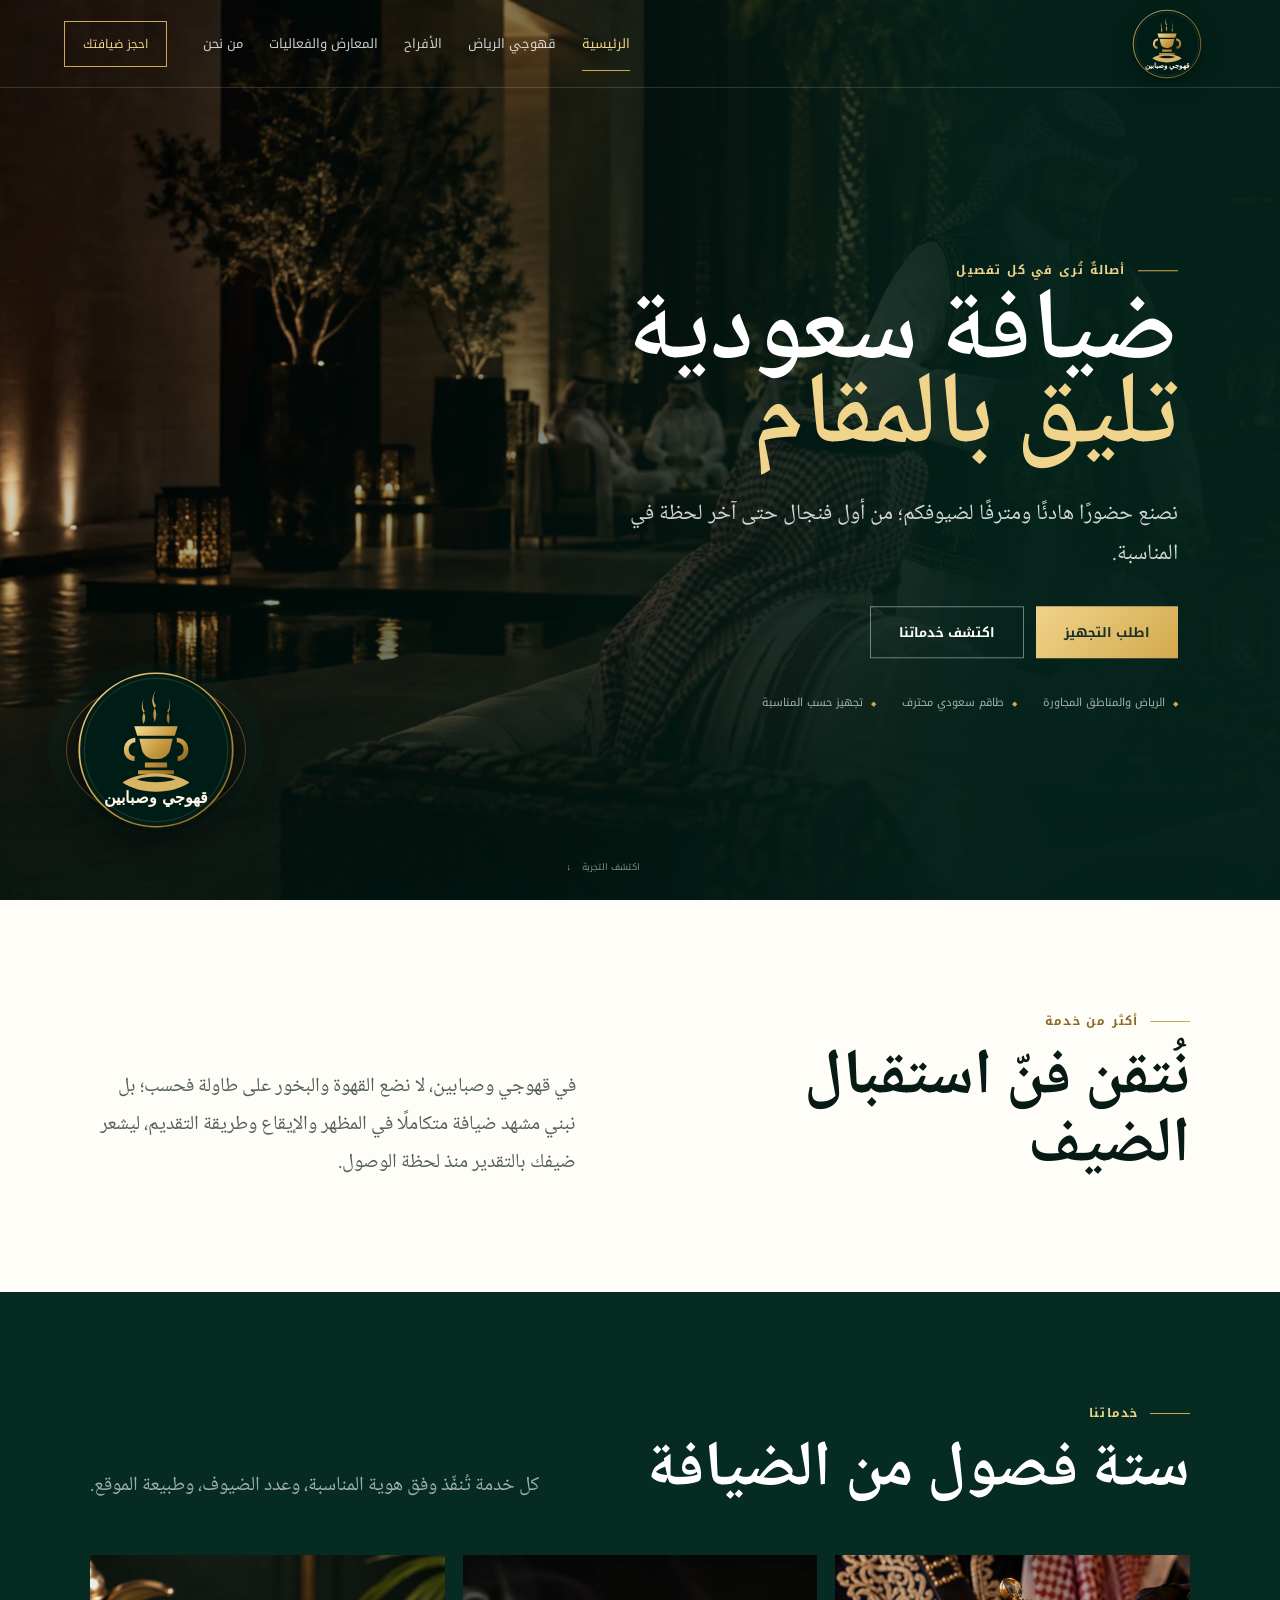
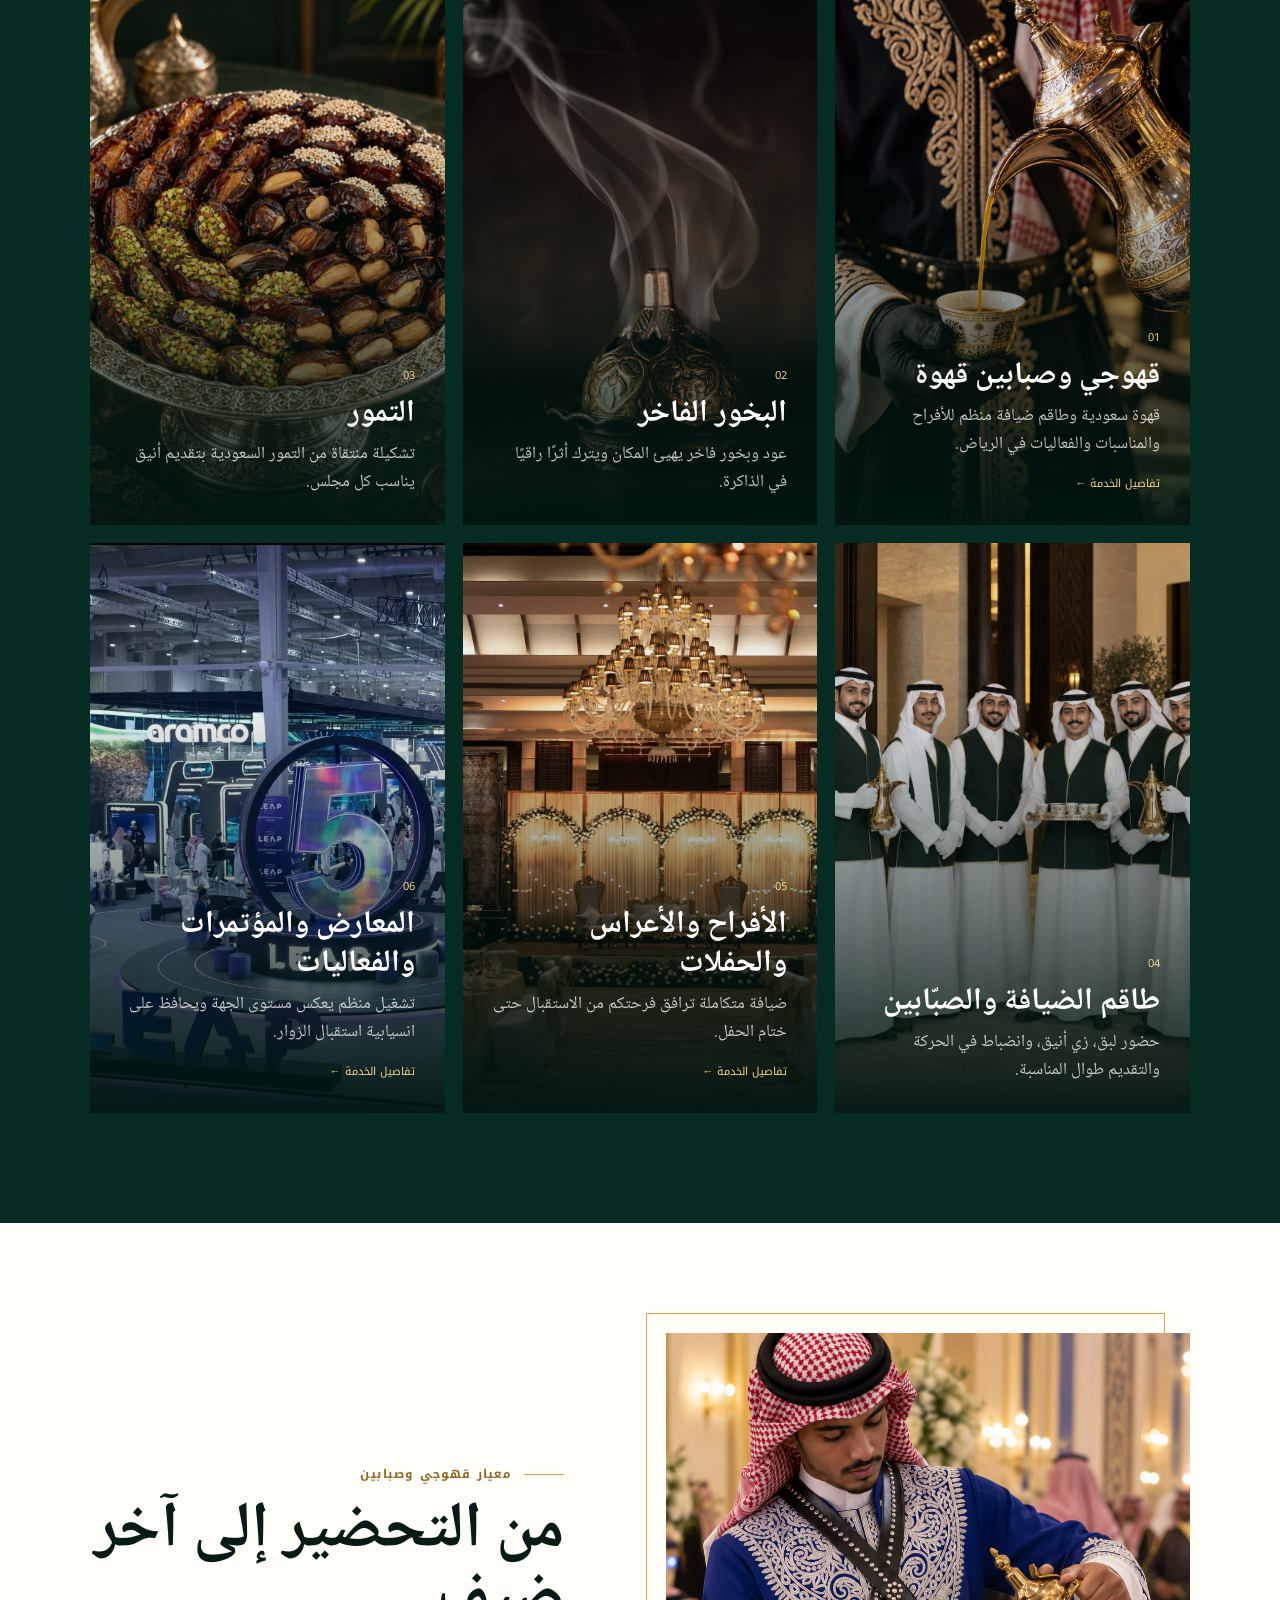
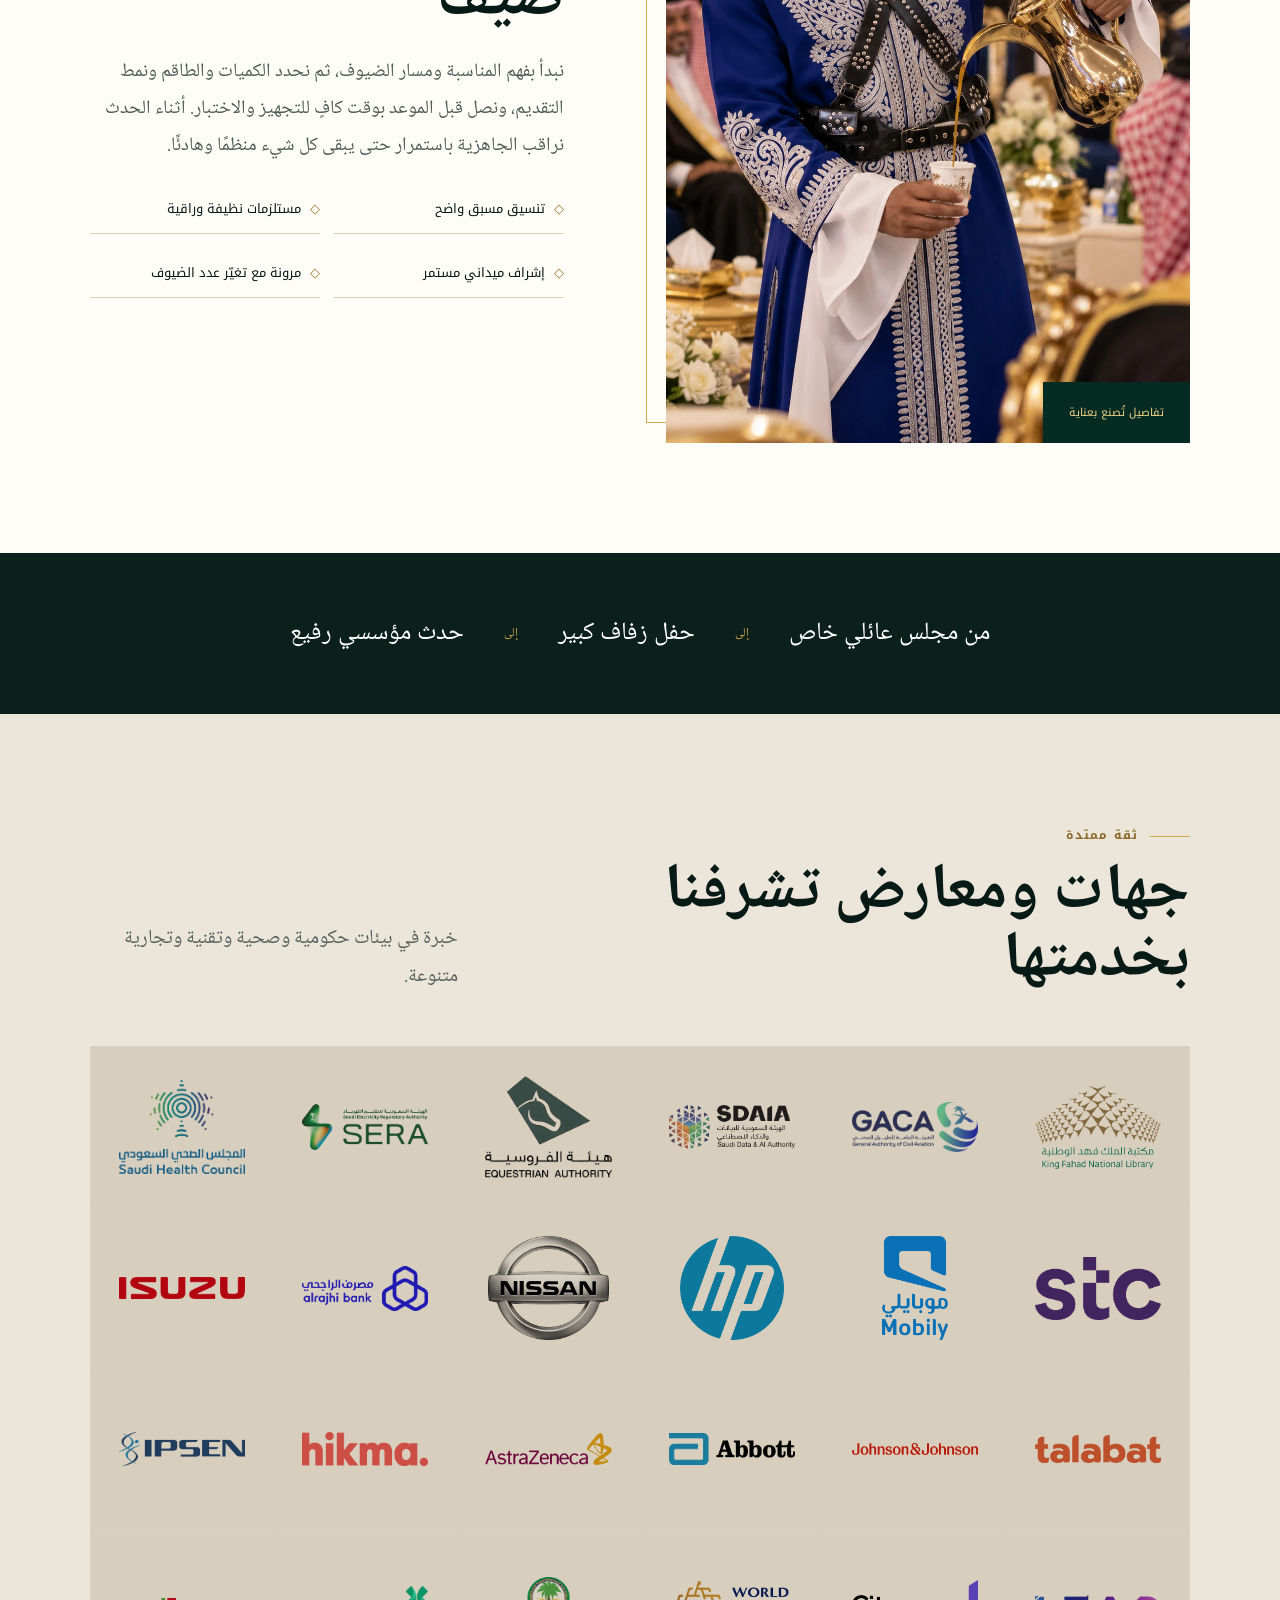
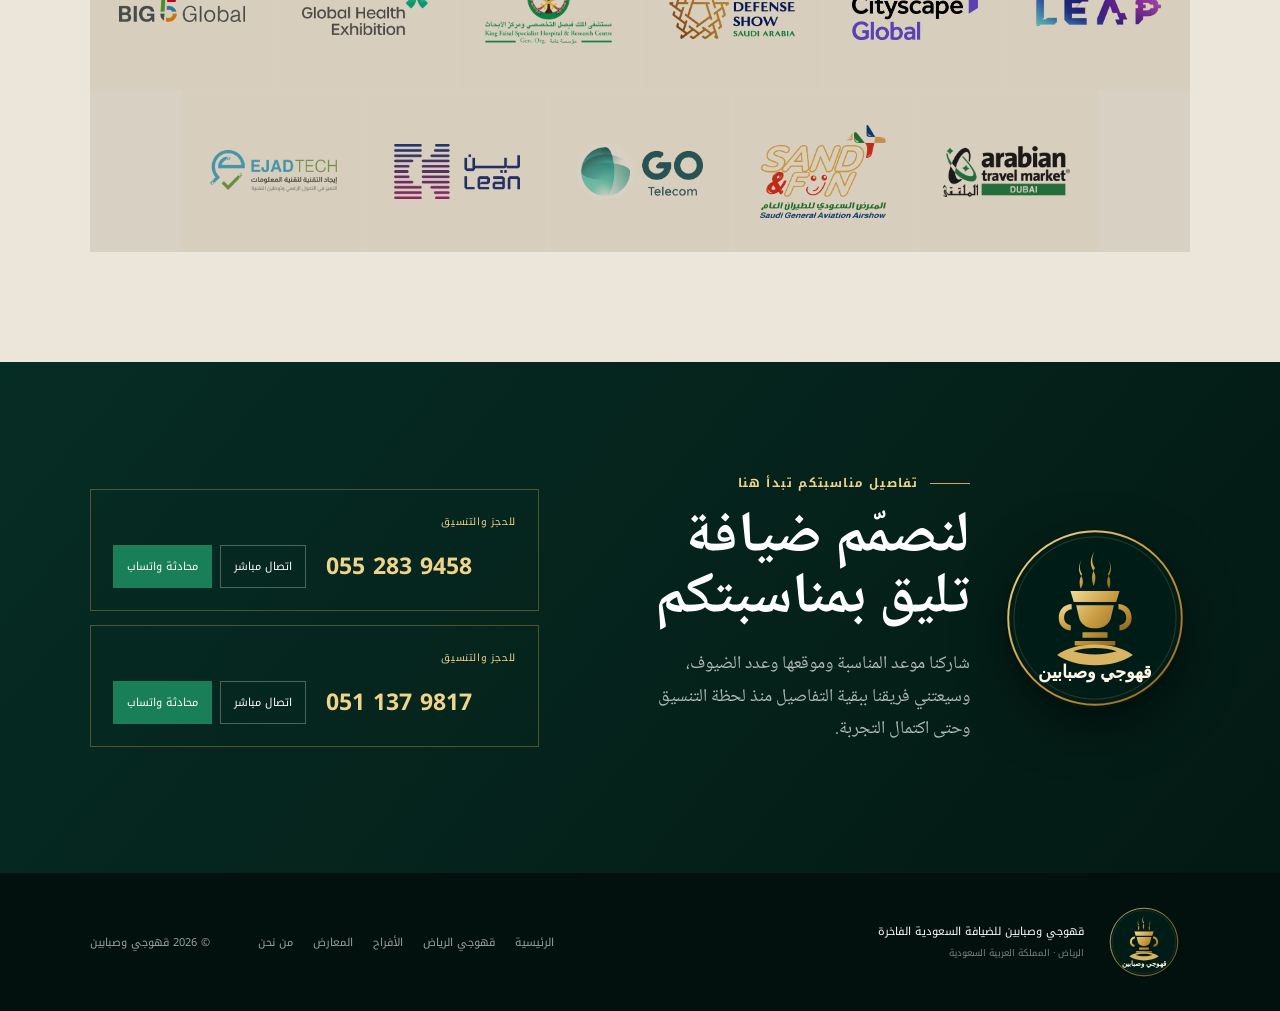
==== commit c2df9864: "Rebrand site as Qahwaji and Sababin" ====
--- a/index.html
+++ b/index.html
@@ -15,21 +15,21 @@
   <link rel="icon" type="image/png" sizes="32x32" href="/favicon-32x32.png">
   <link rel="apple-touch-icon" sizes="180x180" href="/apple-touch-icon.png">
   <link rel="manifest" href="/site.webmanifest">
-  <meta name="description" content="أبو ريفان للضيافة في الرياض: قهوجي وصبابين قهوة سعودية للأفراح والمناسبات والمعارض والمؤتمرات والفعاليات، مع التمور والبخور والضيافة السعودية الفاخرة.">
+  <meta name="description" content="قهوجي وصبابين للضيافة في الرياض: قهوجي وصبابين قهوة سعودية للأفراح والمناسبات والمعارض والمؤتمرات والفعاليات، مع التمور والبخور والضيافة السعودية الفاخرة.">
   <meta name="robots" content="index,follow,max-image-preview:large">
   <link rel="canonical" href="https://aborevan.com/">
   <meta property="og:locale" content="ar_SA">
   <meta property="og:type" content="website">
-  <meta property="og:site_name" content="أبو ريفان للضيافة">
-  <meta property="og:title" content="أبو ريفان للضيافة | قهوجي وصبابين قهوة بالرياض">
-  <meta property="og:description" content="أبو ريفان للضيافة في الرياض: قهوجي وصبابين قهوة سعودية للأفراح والمناسبات والمعارض والمؤتمرات والفعاليات، مع التمور والبخور والضيافة السعودية الفاخرة.">
+  <meta property="og:site_name" content="قهوجي وصبابين للضيافة">
+  <meta property="og:title" content="قهوجي وصبابين للضيافة | قهوجي وصبابين قهوة بالرياض">
+  <meta property="og:description" content="قهوجي وصبابين للضيافة في الرياض: قهوجي وصبابين قهوة سعودية للأفراح والمناسبات والمعارض والمؤتمرات والفعاليات، مع التمور والبخور والضيافة السعودية الفاخرة.">
   <meta property="og:url" content="https://aborevan.com/">
-  <meta property="og:image" content="https://aborevan.com/assets/abu-rivan-logo-transparent.png">
+  <meta property="og:image" content="https://aborevan.com/assets/qahwaji-sabbabin-logo.png">
   <meta name="twitter:card" content="summary_large_image">
-  <meta name="twitter:title" content="أبو ريفان للضيافة | قهوجي وصبابين قهوة بالرياض">
-  <meta name="twitter:description" content="أبو ريفان للضيافة في الرياض: قهوجي وصبابين قهوة سعودية للأفراح والمناسبات والمعارض والمؤتمرات والفعاليات، مع التمور والبخور والضيافة السعودية الفاخرة.">
-  <meta name="twitter:image" content="https://aborevan.com/assets/abu-rivan-logo-transparent.png">
-  <title>أبو ريفان للضيافة | قهوجي وصبابين قهوة بالرياض</title>
+  <meta name="twitter:title" content="قهوجي وصبابين للضيافة | قهوجي وصبابين قهوة بالرياض">
+  <meta name="twitter:description" content="قهوجي وصبابين للضيافة في الرياض: قهوجي وصبابين قهوة سعودية للأفراح والمناسبات والمعارض والمؤتمرات والفعاليات، مع التمور والبخور والضيافة السعودية الفاخرة.">
+  <meta name="twitter:image" content="https://aborevan.com/assets/qahwaji-sabbabin-logo.png">
+  <title>قهوجي وصبابين للضيافة | قهوجي وصبابين قهوة بالرياض</title>
   <link rel="preconnect" href="https://fonts.googleapis.com"><link rel="preconnect" href="https://fonts.gstatic.com" crossorigin>
   <link href="https://fonts.googleapis.com/css2?family=Noto+Kufi+Arabic:wght@400;500;600;700;800&family=Noto+Naskh+Arabic:wght@500;600;700&display=swap" rel="stylesheet"><link rel="stylesheet" href="style.css">
 <script type="application/ld+json">
@@ -40,17 +40,15 @@
       "@type":"WebSite",
       "@id":"https://aborevan.com/#website",
       "url":"https://aborevan.com/",
-      "name":"أبو ريفان للضيافة",
-      "alternateName":["Aborevan","Abu Revan","أبو ريفان","أبو ريفان للضيافة"],
+      "name":"قهوجي وصبابين للضيافة",
       "inLanguage":"ar-SA"
     },
     {
       "@type":["LocalBusiness","FoodService"],
       "@id":"https://aborevan.com/#business",
-      "name":"أبو ريفان للضيافة",
-      "alternateName":["Aborevan","Abu Revan","أبو ريفان"],
+      "name":"قهوجي وصبابين للضيافة",
       "url":"https://aborevan.com/",
-      "logo":"https://aborevan.com/assets/abu-rivan-logo-transparent.png",
+      "logo":"https://aborevan.com/assets/qahwaji-sabbabin-logo.png",
       "image":"https://aborevan.com/assets/photos/hero-hospitality.webp",
       "telephone":["+966552839458","+966511379817"],
       "description":"خدمات ضيافة سعودية فاخرة في الرياض تشمل القهوة السعودية والصبابين والتمور والبخور للأفراح والمناسبات والمعارض والمؤتمرات والفعاليات.",
@@ -63,7 +61,7 @@
 </script></head>
 <body>
   <header class="site-header">
-    <a class="brand" href="index.html" aria-label="أبو ريفان - الرئيسية"><img src="assets/abu-rivan-logo-transparent.png" alt="شعار أبو ريفان"><span>أبو ريفان<small>للضيافة السعودية الفاخرة</small></span></a>
+    <a class="brand" href="index.html" aria-label="قهوجي وصبابين - الرئيسية"><img src="assets/qahwaji-sabbabin-logo.svg" alt="شعار قهوجي وصبابين"><span>قهوجي وصبابين<small>للضيافة السعودية الفاخرة</small></span></a>
     <nav aria-label="التنقل الرئيسي"><a class="active" href="index.html">الرئيسية</a><a href="qahwaji-riyadh.html">قهوجي الرياض</a><a href="weddings.html">الأفراح</a><a href="events.html">المعارض والفعاليات</a><a href="about.html">من نحن</a></nav>
     <a class="header-cta" href="#contact">احجز ضيافتك</a><button class="menu-btn" aria-label="فتح القائمة" onclick="document.body.classList.toggle('menu-open')">☰</button>
   </header>
@@ -71,9 +69,9 @@
     <section class="hero" aria-label="ضيافة سعودية تليق بالمقام">
       <img class="hero-photo" src="assets/photos/hero-hospitality.webp" alt="ضيافة سعودية فاخرة بالقهوة والتمور"><div class="hero-shade"></div>
       <div class="hero-content"><p class="eyebrow">أصالةٌ تُرى في كل تفصيل</p><h1>ضيافة سعودية<br><em>تليق بالمقام</em></h1><p class="hero-copy">نصنع حضورًا هادئًا ومترفًا لضيوفكم؛ من أول فنجال حتى آخر لحظة في المناسبة.</p><div class="hero-actions"><a class="btn btn-gold" href="#contact">اطلب التجهيز</a><a class="btn btn-ghost" href="#services">اكتشف خدماتنا</a></div><div class="hero-notes"><span>الرياض والمناطق المجاورة</span><span>طاقم سعودي محترف</span><span>تجهيز حسب المناسبة</span></div></div>
-      <div class="hero-seal"><img src="assets/abu-rivan-logo-transparent.png" alt="شعار أبو ريفان"></div><a class="scroll-hint" href="#services" aria-label="انتقل إلى الخدمات">اكتشف التجربة <b>↓</b></a>
+      <div class="hero-seal"><img src="assets/qahwaji-sabbabin-logo.svg" alt="شعار قهوجي وصبابين"></div><a class="scroll-hint" href="#services" aria-label="انتقل إلى الخدمات">اكتشف التجربة <b>↓</b></a>
     </section>
-    <section class="intro section-pad"><div><p class="eyebrow dark">أكثر من خدمة</p><h2>نُتقن فنّ استقبال الضيف</h2></div><p>في أبو ريفان، لا نضع القهوة والبخور على طاولة فحسب؛ بل نبني مشهد ضيافة متكاملًا في المظهر والإيقاع وطريقة التقديم، ليشعر ضيفك بالتقدير منذ لحظة الوصول.</p></section>
+    <section class="intro section-pad"><div><p class="eyebrow dark">أكثر من خدمة</p><h2>نُتقن فنّ استقبال الضيف</h2></div><p>في قهوجي وصبابين، لا نضع القهوة والبخور على طاولة فحسب؛ بل نبني مشهد ضيافة متكاملًا في المظهر والإيقاع وطريقة التقديم، ليشعر ضيفك بالتقدير منذ لحظة الوصول.</p></section>
     <section id="services" class="services section-pad">
       <div class="section-head"><div><p class="eyebrow">خدماتنا</p><h2>ستة فصول من الضيافة</h2></div><p>كل خدمة تُنفّذ وفق هوية المناسبة، وعدد الضيوف، وطبيعة الموقع.</p></div>
       <div class="service-grid">
@@ -85,39 +83,15 @@
         <article class="service-card"><img src="assets/photos/service-events-numbered-4.webp" alt="معرض ومؤتمر احترافي واسع"><div class="service-overlay"><span>06</span><h3>المعارض والمؤتمرات والفعاليات</h3><p>تشغيل منظم يعكس مستوى الجهة ويحافظ على انسيابية استقبال الزوار.</p><a href="events.html">تفاصيل الخدمة ←</a></div></article>
       </div>
     </section>
-    <section class="promise section-pad"><div class="promise-photo"><img src="assets/photos/promise-service.webp" alt="تقديم القهوة السعودية للضيوف بعناية"><span>تفاصيل تُصنع بعناية</span></div><div class="promise-copy"><p class="eyebrow dark">معيار أبو ريفان</p><h2>من التحضير إلى آخر ضيف</h2><p>نبدأ بفهم المناسبة ومسار الضيوف، ثم نحدد الكميات والطاقم ونمط التقديم، ونصل قبل الموعد بوقت كافٍ للتجهيز والاختبار. أثناء الحدث نراقب الجاهزية باستمرار حتى يبقى كل شيء منظمًا وهادئًا.</p><ul><li>تنسيق مسبق واضح</li><li>مستلزمات نظيفة وراقية</li><li>إشراف ميداني مستمر</li><li>مرونة مع تغيّر عدد الضيوف</li></ul></div></section>
+    <section class="promise section-pad"><div class="promise-photo"><img src="assets/photos/promise-service.webp" alt="تقديم القهوة السعودية للضيوف بعناية"><span>تفاصيل تُصنع بعناية</span></div><div class="promise-copy"><p class="eyebrow dark">معيار قهوجي وصبابين</p><h2>من التحضير إلى آخر ضيف</h2><p>نبدأ بفهم المناسبة ومسار الضيوف، ثم نحدد الكميات والطاقم ونمط التقديم، ونصل قبل الموعد بوقت كافٍ للتجهيز والاختبار. أثناء الحدث نراقب الجاهزية باستمرار حتى يبقى كل شيء منظمًا وهادئًا.</p><ul><li>تنسيق مسبق واضح</li><li>مستلزمات نظيفة وراقية</li><li>إشراف ميداني مستمر</li><li>مرونة مع تغيّر عدد الضيوف</li></ul></div></section>
     <section class="occasions-strip"><p>من مجلس عائلي خاص</p><span>إلى</span><p>حفل زفاف كبير</p><span>إلى</span><p>حدث مؤسسي رفيع</p></section>
     <section id="partners" class="partners section-pad">
       <div class="section-head light"><div><p class="eyebrow dark">ثقة ممتدة</p><h2>جهات ومعارض تشرفنا بخدمتها</h2></div><p>خبرة في بيئات حكومية وصحية وتقنية وتجارية متنوعة.</p></div>
       <div class="logo-cloud"><img src="assets/logos/king-fahad-national-library.png" alt="مكتبة الملك فهد الوطنية"><img src="assets/logos/gaca.png" alt="الهيئة العامة للطيران المدني"><img src="assets/logos/sdaia.png" alt="سدايا"><img src="assets/logos/equestrian-authority.png" alt="هيئة الفروسية"><img src="assets/logos/sera.png" alt="الهيئة السعودية لتنظيم الكهرباء"><img src="assets/logos/saudi-health-council.png" alt="المجلس الصحي السعودي"><img src="assets/logos/stc.png" alt="stc"><img src="assets/logos/mobily.png" alt="موبايلي"><img src="assets/logos/hp.png" alt="HP"><img src="assets/logos/nissan.png" alt="نيسان"><img src="assets/logos/alrajhi-bank.png" alt="مصرف الراجحي"><img src="assets/logos/isuzu.png" alt="إيسوزو"><img src="assets/logos/talabat.png" alt="طلبات"><img src="assets/logos/johnson-johnson.png" alt="جونسون آند جونسون"><img src="assets/logos/abbott.png" alt="أبوت"><img src="assets/logos/astrazeneca.png" alt="أسترازينيكا"><img src="assets/logos/hikma.png" alt="الحكمة"><img src="assets/logos/ipsen.png" alt="إيبسن"><img src="assets/logos/leap.png" alt="ليب"><img src="assets/logos/cityscape-global.png" alt="سيتي سكيب جلوبال"><img src="assets/logos/world-defense-show.png" alt="معرض الدفاع العالمي"><img src="assets/logos/king-faisal-specialist-hospital.png" alt="مستشفى الملك فيصل التخصصي ومركز الأبحاث"><img src="assets/logos/global-health-exhibition.png" alt="ملتقى الصحة العالمي"><img src="assets/logos/big-5-global.png" alt="بيغ فايف جلوبال"><img src="assets/logos/arabian-travel-market.png" alt="سوق السفر العربي"><img src="assets/logos/saudi-airshow.png" alt="المعرض السعودي للطيران"><img src="assets/logos/go-telecom.png" alt="جو للاتصالات"><img src="assets/logos/lean.png" alt="لين"><img src="assets/logos/ejad-tech.png" alt="إيجاد التقنية"></div>
     </section>
-    <section id="contact" class="contact section-pad"><div class="contact-brand"><img src="assets/abu-rivan-logo-transparent.png" alt="شعار أبو ريفان"><div><p class="eyebrow">تفاصيل مناسبتكم تبدأ هنا</p><h2>لنصمّم ضيافة تليق بمناسبتكم</h2><p>شاركنا موعد المناسبة وموقعها وعدد الضيوف، وسيعتني فريقنا ببقية التفاصيل منذ لحظة التنسيق وحتى اكتمال التجربة.</p></div></div><div class="contact-lines"><article><span>للحجز والتنسيق</span><strong dir="ltr">055 283 9458</strong><div><a href="tel:+966552839458">اتصال مباشر</a><a class="wa" href="https://wa.me/966552839458?text=%D8%A7%D9%84%D8%B3%D9%84%D8%A7%D9%85%20%D8%B9%D9%84%D9%8A%D9%83%D9%85%D8%8C%20%D8%A3%D8%B1%D8%BA%D8%A8%20%D9%81%D9%8A%20%D8%AD%D8%AC%D8%B2%20%D8%AE%D8%AF%D9%85%D8%A7%D8%AA%20%D8%A3%D8%A8%D9%88%20%D8%B1%D9%8A%D9%81%D8%A7%D9%86">محادثة واتساب</a></div></article><article><span>للحجز والتنسيق</span><strong dir="ltr">051 137 9817</strong><div><a href="tel:+966511379817">اتصال مباشر</a><a class="wa" href="https://wa.me/966511379817?text=%D8%A7%D9%84%D8%B3%D9%84%D8%A7%D9%85%20%D8%B9%D9%84%D9%8A%D9%83%D9%85%D8%8C%20%D8%A3%D8%B1%D8%BA%D8%A8%20%D9%81%D9%8A%20%D8%AD%D8%AC%D8%B2%20%D8%AE%D8%AF%D9%85%D8%A7%D8%AA%20%D8%A3%D8%A8%D9%88%20%D8%B1%D9%8A%D9%81%D8%A7%D9%86">محادثة واتساب</a></div></article></div></section>
+    <section id="contact" class="contact section-pad"><div class="contact-brand"><img src="assets/qahwaji-sabbabin-logo.svg" alt="شعار قهوجي وصبابين"><div><p class="eyebrow">تفاصيل مناسبتكم تبدأ هنا</p><h2>لنصمّم ضيافة تليق بمناسبتكم</h2><p>شاركنا موعد المناسبة وموقعها وعدد الضيوف، وسيعتني فريقنا ببقية التفاصيل منذ لحظة التنسيق وحتى اكتمال التجربة.</p></div></div><div class="contact-lines"><article><span>للحجز والتنسيق</span><strong dir="ltr">055 283 9458</strong><div><a href="tel:+966552839458">اتصال مباشر</a><a class="wa" href="https://wa.me/966552839458?text=%D8%A7%D9%84%D8%B3%D9%84%D8%A7%D9%85%20%D8%B9%D9%84%D9%8A%D9%83%D9%85%D8%8C%20%D8%A3%D8%B1%D8%BA%D8%A8%20%D9%81%D9%8A%20%D8%AD%D8%AC%D8%B2%20%D8%AE%D8%AF%D9%85%D8%A7%D8%AA%20%D9%82%D9%87%D9%88%D8%AC%D9%8A%20%D9%88%D8%B5%D8%A8%D8%A7%D8%A8%D9%8A%D9%86">محادثة واتساب</a></div></article><article><span>للحجز والتنسيق</span><strong dir="ltr">051 137 9817</strong><div><a href="tel:+966511379817">اتصال مباشر</a><a class="wa" href="https://wa.me/966511379817?text=%D8%A7%D9%84%D8%B3%D9%84%D8%A7%D9%85%20%D8%B9%D9%84%D9%8A%D9%83%D9%85%D8%8C%20%D8%A3%D8%B1%D8%BA%D8%A8%20%D9%81%D9%8A%20%D8%AD%D8%AC%D8%B2%20%D8%AE%D8%AF%D9%85%D8%A7%D8%AA%20%D9%82%D9%87%D9%88%D8%AC%D9%8A%20%D9%88%D8%B5%D8%A8%D8%A7%D8%A8%D9%8A%D9%86">محادثة واتساب</a></div></article></div></section>
   </main>
-  <footer><div class="footer-brand"><img src="assets/abu-rivan-logo-transparent.png" alt=""><p>أبو ريفان للضيافة السعودية الفاخرة<br><small>الرياض · المملكة العربية السعودية</small></p></div><div><a href="index.html">الرئيسية</a><a href="qahwaji-riyadh.html">قهوجي الرياض</a><a href="weddings.html">الأفراح</a><a href="events.html">المعارض</a><a href="about.html">من نحن</a></div><p>© 2026 أبو ريفان</p></footer>
+  <footer><div class="footer-brand"><img src="assets/qahwaji-sabbabin-logo.svg" alt=""><p>قهوجي وصبابين للضيافة السعودية الفاخرة<br><small>الرياض · المملكة العربية السعودية</small></p></div><div><a href="index.html">الرئيسية</a><a href="qahwaji-riyadh.html">قهوجي الرياض</a><a href="weddings.html">الأفراح</a><a href="events.html">المعارض</a><a href="about.html">من نحن</a></div><p>© 2026 قهوجي وصبابين</p></footer>
   <div class="mobile-contact"><a href="tel:+966552839458"><b>اتصال</b><span dir="ltr">055 283 9458</span></a><a href="https://wa.me/966552839458"><b>واتساب</b><span dir="ltr">055 283 9458</span></a><a href="tel:+966511379817"><b>اتصال</b><span dir="ltr">051 137 9817</span></a><a href="https://wa.me/966511379817"><b>واتساب</b><span dir="ltr">051 137 9817</span></a></div>
-<script>
-(function () {
-  function trackConversionOnce(key, sendTo) {
-    var storageKey = 'aborevan_conversion_' + key;
-    try {
-      if (sessionStorage.getItem(storageKey)) return;
-      sessionStorage.setItem(storageKey, '1');
-    } catch (error) {
-      // Continue tracking when session storage is unavailable.
-    }
-    gtag('event', 'conversion', {'send_to': sendTo});
-  }
-
-  document.addEventListener('click', function (event) {
-    var link = event.target.closest('a[href]');
-    if (!link || typeof gtag !== 'function') return;
-    var href = link.getAttribute('href') || '';
-    if (href.indexOf('https://wa.me/') === 0 || href.indexOf('https://api.whatsapp.com/') === 0) {
-      trackConversionOnce('whatsapp', 'AW-18488200665/KplnCIGhto0dENmb7u9E');
-    } else if (href.indexOf('tel:') === 0) {
-      trackConversionOnce('phone', 'AW-18488200665/0BslCIShto0dENmb7u9E');
-    }
-  }, true);
-})();
-</script>
+<script src="lead-tracking.js" defer></script>
 </body></html>
